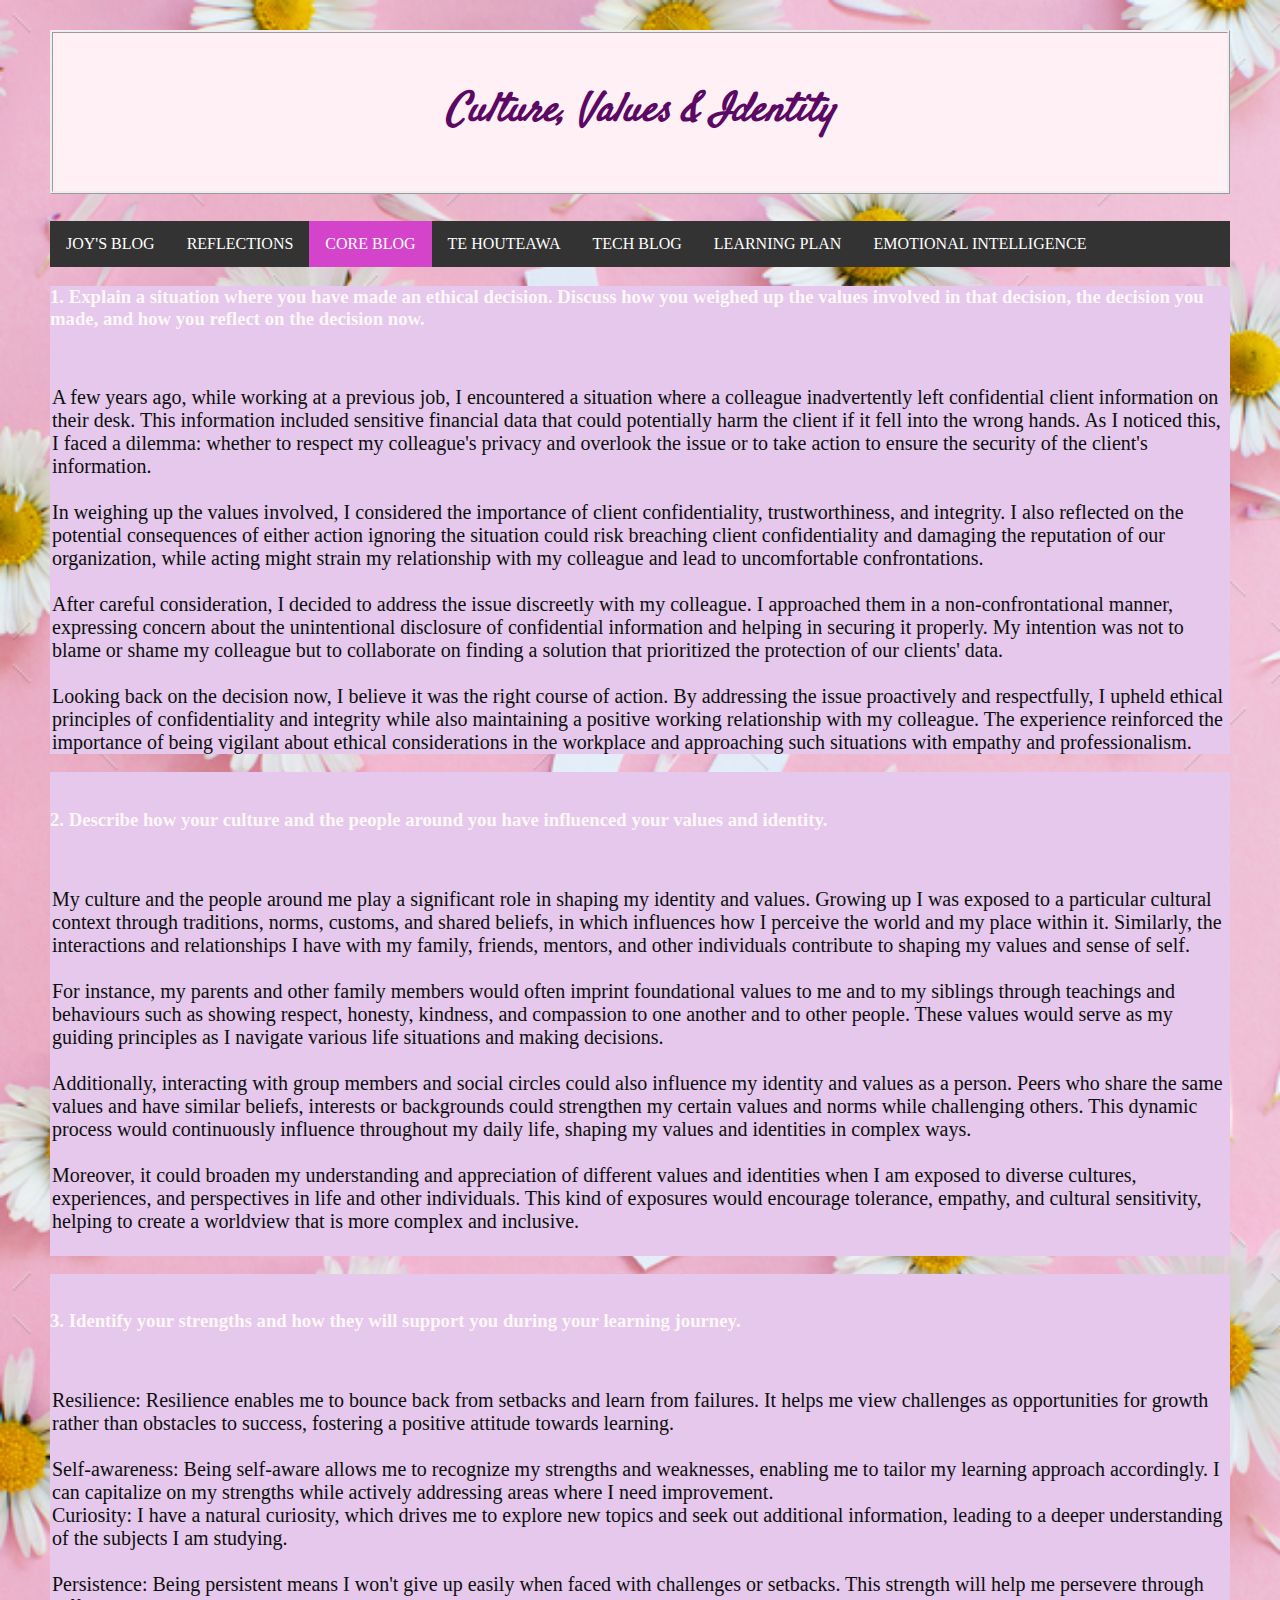
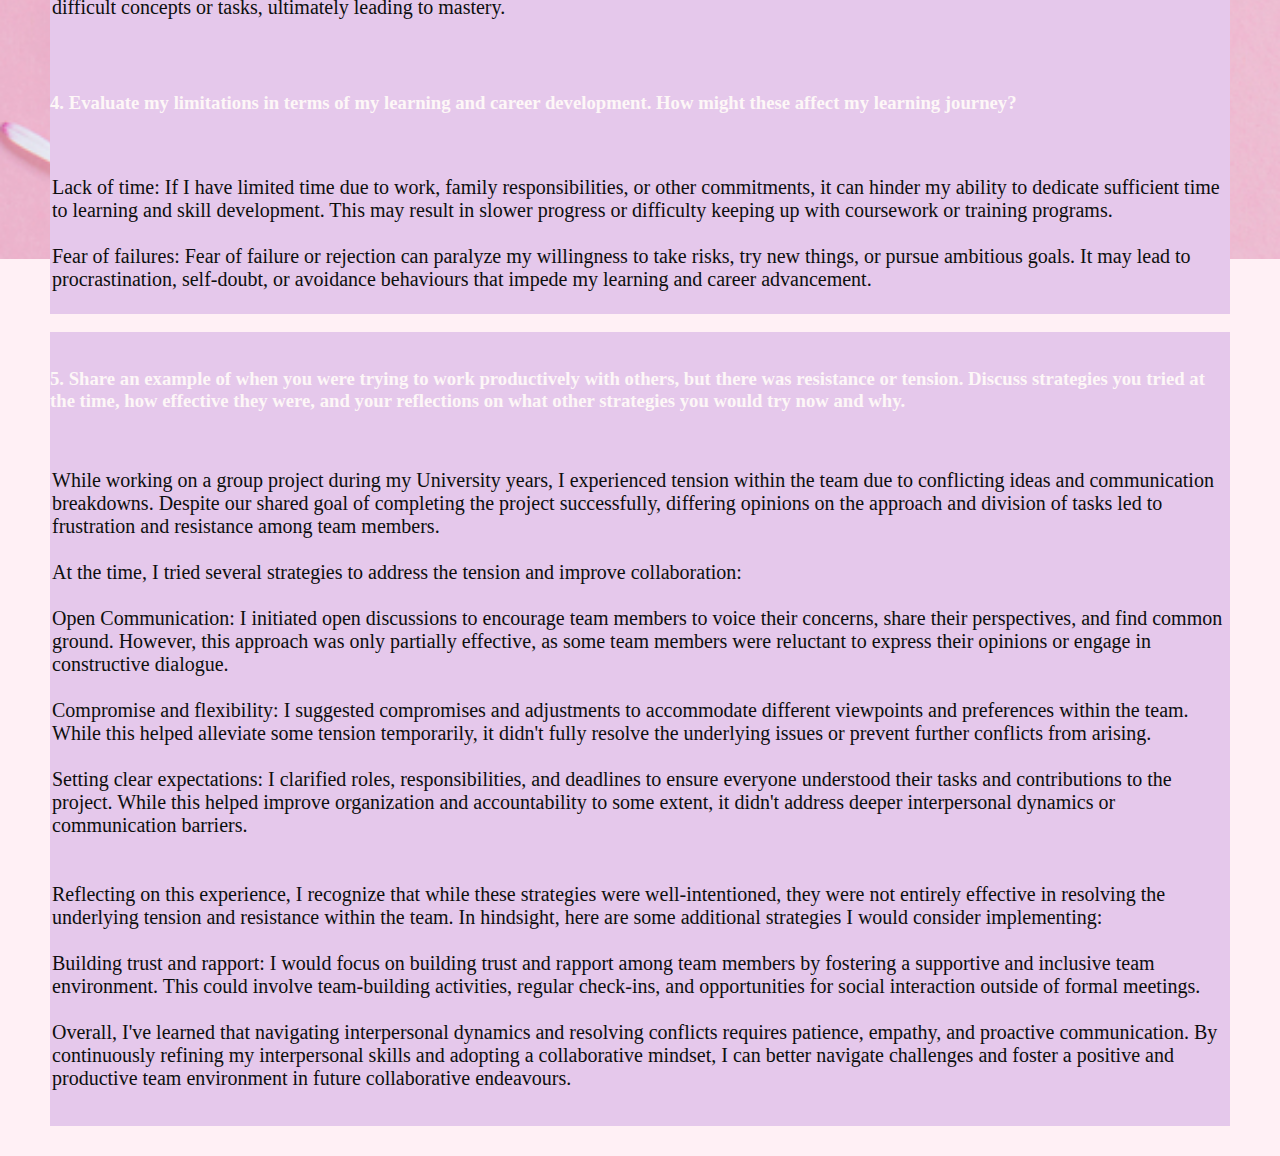
==== culture-values-identity.html @ 48912ef5 "Typo Updated" ====
<!DOCTYPE html>

  <html lang="en">
    <head>
      <meta charset="UTF-8">
      <meta name="viewport" content="width=device-width, initial-scale=1.0">
      <link href="styles/main.css" rel="stylesheet" type="text/css">
      <link rel="preconnect" href="https://fonts.googleapis.com">
    <link rel="preconnect" href="https://fonts.gstatic.com" crossorigin>
    <link href="https://fonts.googleapis.com/css2?family=Satisfy&display=swap" rel="stylesheet">
      <style>
        body {
          background-image: url('Images/daisy.jpg');
          background-repeat: no-repeat;
          background-attachment: fixed;
          background-size: cover;
        }
        </style>
        <style>
        ul {
          list-style-type: none;
          margin: 0;
          padding: 0;
          overflow: hidden;
          background-color: #333;
        }
        
        li {
          float: left;
        }
        
        li a {
          display: block;
          color: white;
          text-align: center;
          padding: 14px 16px;
          text-decoration: none;
        }
        li a:hover {
    background-color: #81127f;
  }
      </style>
      <title>Culture, Values & Identity</title>
    </head>
    <body>
      <header>
        <nav>
        <h1 class="satisfy-regular">Culture, Values & Identity</h1>
        <ul>
        <li><a href="index.html">JOY'S BLOG</a></li>
      <li><a href="my-reflections-sprint-2.html">REFLECTIONS</a></li>
    <li><a  class="active2" href="culture-values-identity.html">CORE BLOG</a></li>
    <li><a href="blog/te-houtaewa-template.html">TE HOUTEAWA</a></li>
    <li><a href="html-css.html">TECH BLOG</a></li>
    <li><a href="learning-plan.html">LEARNING PLAN</a></li>
    <li><a href="emotional-intelligence.html">EMOTIONAL INTELLIGENCE</a></li>
      </ul>
      </nav>
      </header>
      
<div>
<h3>1.	Explain a situation where you have made an ethical decision. Discuss how you weighed up the values involved in that decision, the decision you made, and how you reflect on the decision now.</h3><br>
<br><p>
A few years ago, while working at a previous job, I encountered a situation where a colleague inadvertently left confidential client information on their desk. 
This information included sensitive financial data that could potentially harm the client if it fell into the wrong hands. As I noticed this, I faced a dilemma: 
whether to respect my colleague's privacy and overlook the issue or to take action to ensure the security of the client's information.<br>
<br>
In weighing up the values involved, I considered the importance of client confidentiality, trustworthiness, and integrity.
 I also reflected on the potential consequences of either action ignoring the situation could risk breaching client confidentiality and damaging the reputation of our organization,
  while acting might strain my relationship with my colleague and lead to uncomfortable confrontations.<br>
<br>
After careful consideration, I decided to address the issue discreetly with my colleague.
 I approached them in a non-confrontational manner, expressing concern about the unintentional disclosure of confidential information and helping in securing it properly. 
 My intention was not to blame or shame my colleague but to collaborate on finding a solution that prioritized the protection of our clients' data.<br>
<br>
Looking back on the decision now, I believe it was the right course of action. By addressing the issue proactively and respectfully, 
I upheld ethical principles of confidentiality and integrity while also maintaining a positive working relationship with my colleague.
 The experience reinforced the importance of being vigilant about ethical considerations in the workplace and approaching such situations with empathy and professionalism.
</p>
</div>
<div><br>
<h3>2.	Describe how your culture and the people around you have influenced your values and identity.</h3><br>
<br><p>
My culture and the people around me play a significant role in shaping my identity and values. 
Growing up I was exposed to a particular cultural context through traditions, norms, customs, and shared beliefs, in which influences how I perceive the world and my place within it. 
Similarly, the interactions and relationships I have with my family, friends, mentors, and other individuals contribute to shaping my values and sense of self.<br>
<br>
For instance, my parents and other family members would often imprint foundational values to me and to my siblings through teachings and behaviours 
such as showing respect, honesty, kindness, and compassion to one another and to other people. 
These values would serve as my guiding principles as I navigate various life situations and making decisions.<br>
<br>
Additionally, interacting with group members and social circles could also influence my identity and values as a person.
 Peers who share the same values and have similar beliefs, interests or backgrounds could strengthen my certain values and norms while challenging others. 
 This dynamic process would continuously influence throughout my daily life, shaping my values and identities in complex ways.<br>
<br>
Moreover, it could broaden my understanding and appreciation of different values and identities 
when I am exposed to diverse cultures, experiences, and perspectives in life and other individuals. 
This kind of exposures would encourage tolerance, empathy, and cultural sensitivity, helping to create a worldview that is more complex and inclusive.<br>
<br>
</p>
</div>
<div>
  <br>
<h3>3.	Identify your strengths and how they will support you during your learning journey.</h3><br>
<br><p>
Resilience: Resilience enables me to bounce back from setbacks and learn from failures. It helps me view challenges as opportunities for growth rather than obstacles to success, fostering a positive attitude towards learning.<br>
<br>
Self-awareness: Being self-aware allows me to recognize my strengths and weaknesses, enabling me to tailor my learning approach accordingly.
 I can capitalize on my strengths while actively addressing areas where I need improvement.<br>
 Curiosity: I have a natural curiosity, which drives me to explore new topics and seek out additional information, leading to a deeper understanding of the subjects I am studying.<br>
<br>
Persistence: Being persistent means I won't give up easily when faced with challenges or setbacks. This strength will help me persevere through difficult concepts or tasks, ultimately leading to mastery.<br>
</p><br>
</div>
<div><br>
<h3>4. Evaluate my limitations in terms of my learning and career development. How might these affect my learning journey?</h3><br>
<p><br>
Lack of time: If I have limited time due to work, family responsibilities, or other commitments, it can hinder my ability to dedicate sufficient time to learning and skill development. 
This may result in slower progress or difficulty keeping up with coursework or training programs.<br>
<br>
Fear of failures:  Fear of failure or rejection can paralyze my willingness to take risks, try new things, or pursue ambitious goals. 
It may lead to procrastination, self-doubt, or avoidance behaviours that impede my learning and career advancement.<br>
<br></p>
</div>
<div><br>
<h3>5. Share an example of when you were trying to work productively with others, but there was resistance or tension.
   Discuss strategies you tried at the time, how effective they were, and your reflections on what other strategies you would try now and why.</h3><br>
<br><p>
While working on a group project during my University years, I experienced tension within the team due to conflicting ideas and communication breakdowns. 
Despite our shared goal of completing the project successfully, differing opinions on the approach and division of tasks led to frustration and resistance among team members.<br>
<br>
At the time, I tried several strategies to address the tension and improve collaboration:<br>
<br>
Open Communication: I initiated open discussions to encourage team members to voice their concerns, share their perspectives, and find common ground. 
However, this approach was only partially effective, as some team members were reluctant to express their opinions or engage in constructive dialogue.<br>
<br>
Compromise and flexibility: I suggested compromises and adjustments to accommodate different viewpoints and preferences within the team. 
While this helped alleviate some tension temporarily, it didn't fully resolve the underlying issues or prevent further conflicts from arising.<br>
<br>
Setting clear expectations:  I clarified roles, responsibilities, and deadlines to ensure everyone understood their tasks and contributions to the project. 
While this helped improve organization and accountability to some extent, it didn't address deeper interpersonal dynamics or communication barriers.<br>
<br>
<br>
Reflecting on this experience, I recognize that while these strategies were well-intentioned, they were not entirely effective in resolving the underlying tension and resistance within the team.
 In hindsight, here are some additional strategies I would consider implementing:<br>
<br>
Building trust and rapport: I would focus on building trust and rapport among team members by fostering a supportive and inclusive team environment. 
This could involve team-building activities, regular check-ins, and opportunities for social interaction outside of formal meetings.<br>
<br>
Overall, I've learned that navigating interpersonal dynamics and resolving conflicts requires patience, empathy, and proactive communication. 
By continuously refining my interpersonal skills and adopting a collaborative mindset, I can better navigate challenges and foster a positive and productive team environment in future collaborative endeavours.<br>
</p> <br>
</div>  
</body>
</html>
---- styles/main.css ----
body {
  background-color: lavenderblush;
  margin: 30px 50px 30px 50px;
  
}

img {
  max-width: 100%;
  height: auto;
  display: block;
  margin-left: auto;
  margin-right: auto;

}

h1 {
  color: rgb(169, 60, 165);

  background-color: lavenderblush;
  font-size: 40px;
  font-weight: bold;
  font-style: italic;
  padding: 50px 30px 50px 30px;
  border-style: ridge;
  border-width: 3px;
  text-align: center;
}
p {
  color: hwb(160 5% 94%);
  margin: 2px;
  margin-bottom: 2vh;
  font-size: 20px;
}



 {

}

.satisfy-regular {
  font-family: 'Satisfy', sans-serif;
  font-weight: bold;
  font-style: italic;
  color: rgb(91, 9, 100);
  font-size: 40px;
  padding: 50px 30px 50px 30px;
  background-color: lavenderblush;
  
}


#beginning {
  color: #f5faf9;
}

div {
  background-color: rgb(229, 200, 235);
  margin: auto;
}

h2 {
  color:#2c7463
  
}

h3 {
  color:rgb(253, 247, 247)
 
}

h4{
  color: rgb(247, 241, 241);
  
}


div.relative {
  position: relative;
  left: 30px;
  border: 3px solid #73AD21;
}


.active {
  background-color: #d444cb;
}
.active1 {
  background-color: #d444cb;
}

.active2 {
  background-color: #d444cb;
}

.active4 {
  background-color: #d444cb;
}

.active5 {
  background-color: #d444cb;
}

.active3 {
  background-color: #d444cb;
}

.nav1 {
  margin: auto;
  width: 57%;
}

.cities {
  font-size: 20px;
}
.cities1 {
  font-size: 20px;
}
.info {
  font-size: 20px;
}

/* For mobile phones: */
@media only screen and (max-width: 400px) {
 p  { 
    font-size: 10px;
}
 img { 
   width: 100px;
   height: 100px;
  }
 
}

  /* For tablet: */

  @media only screen and (max-width: 800px) {
    p  { 
      font-size: 17px;
  }
   img { 
      max-width: 60%;
      height: auto;
      border-radius: 50%;
    }
  }
  
  /* For Desktop: */

  @media only screen and (min-width: 800px) {
    p  { 
      font-size: 20px;
  }
   img { 
      max-width: 80%;
      height: auto;   
    }
 
  .cities {
      font-size: 20px;
    }
    .info {
      font-size: 20px;
    }
    .cities {
      font-size: 20px;
    }
  }
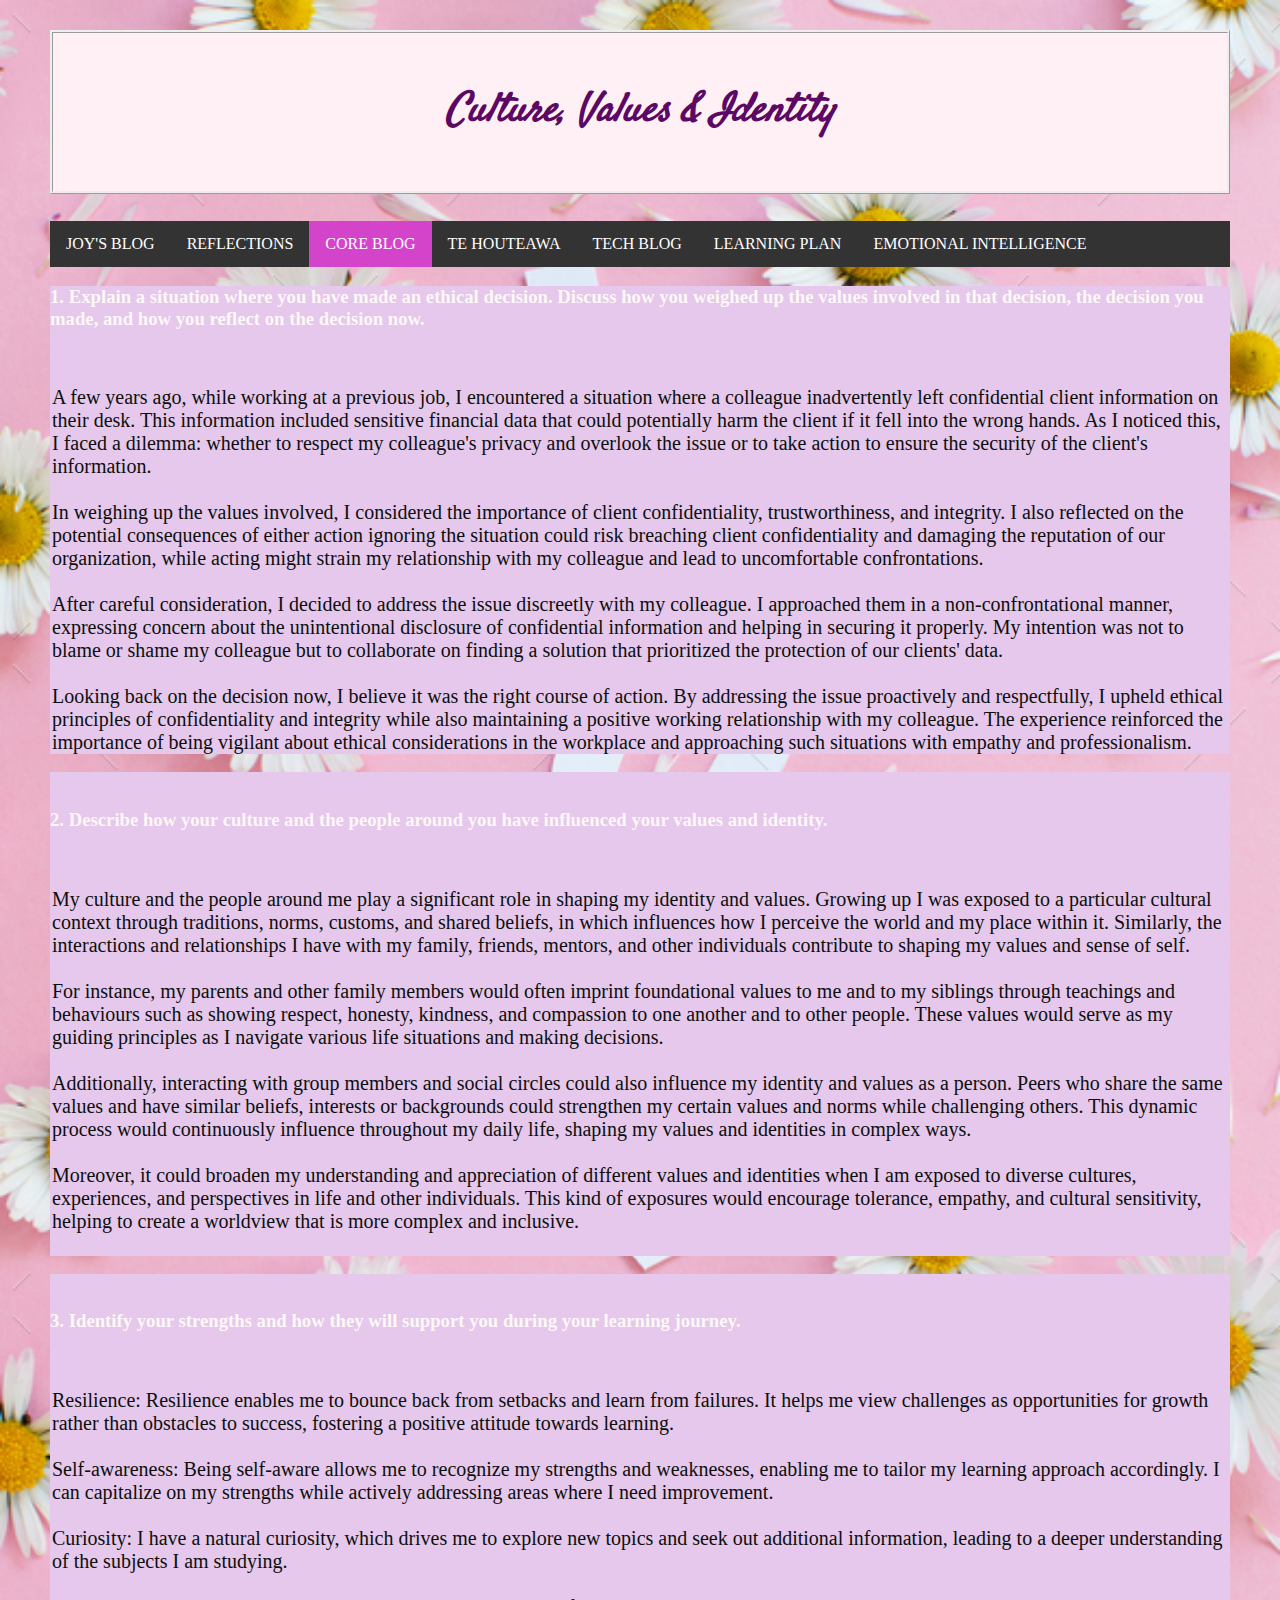
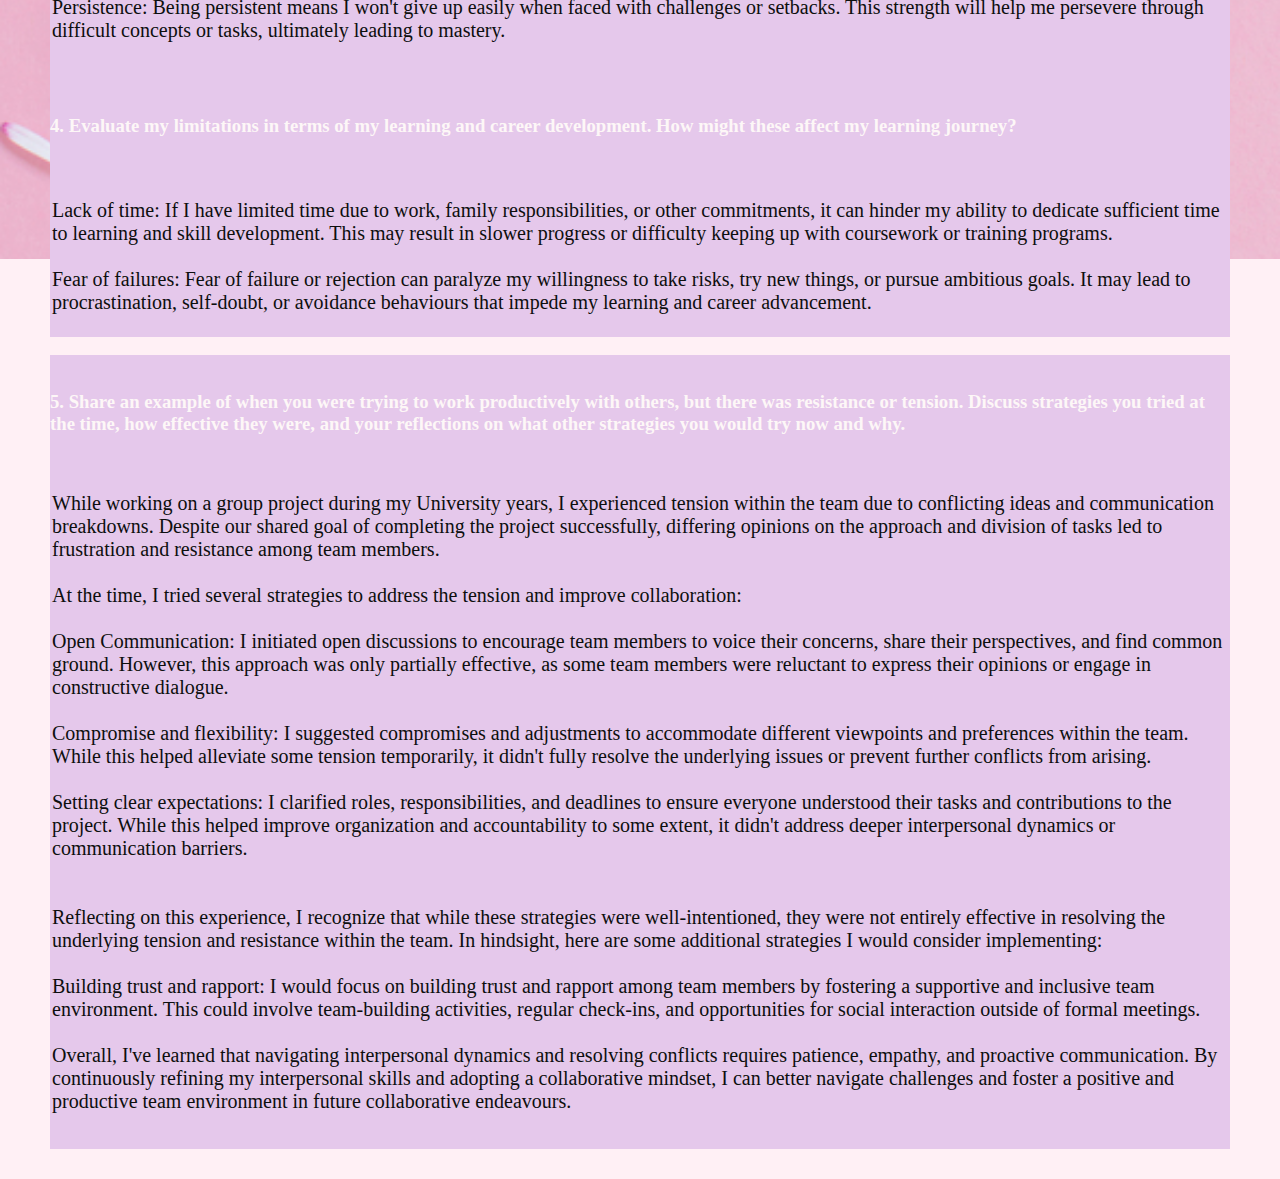
==== commit 10b2da3b: "EQ Blog Added" ====
--- a/culture-values-identity.html
+++ b/culture-values-identity.html
@@ -107,6 +107,7 @@
 <br>
 Self-awareness: Being self-aware allows me to recognize my strengths and weaknesses, enabling me to tailor my learning approach accordingly.
  I can capitalize on my strengths while actively addressing areas where I need improvement.<br>
+ <br>
  Curiosity: I have a natural curiosity, which drives me to explore new topics and seek out additional information, leading to a deeper understanding of the subjects I am studying.<br>
 <br>
 Persistence: Being persistent means I won't give up easily when faced with challenges or setbacks. This strength will help me persevere through difficult concepts or tasks, ultimately leading to mastery.<br>
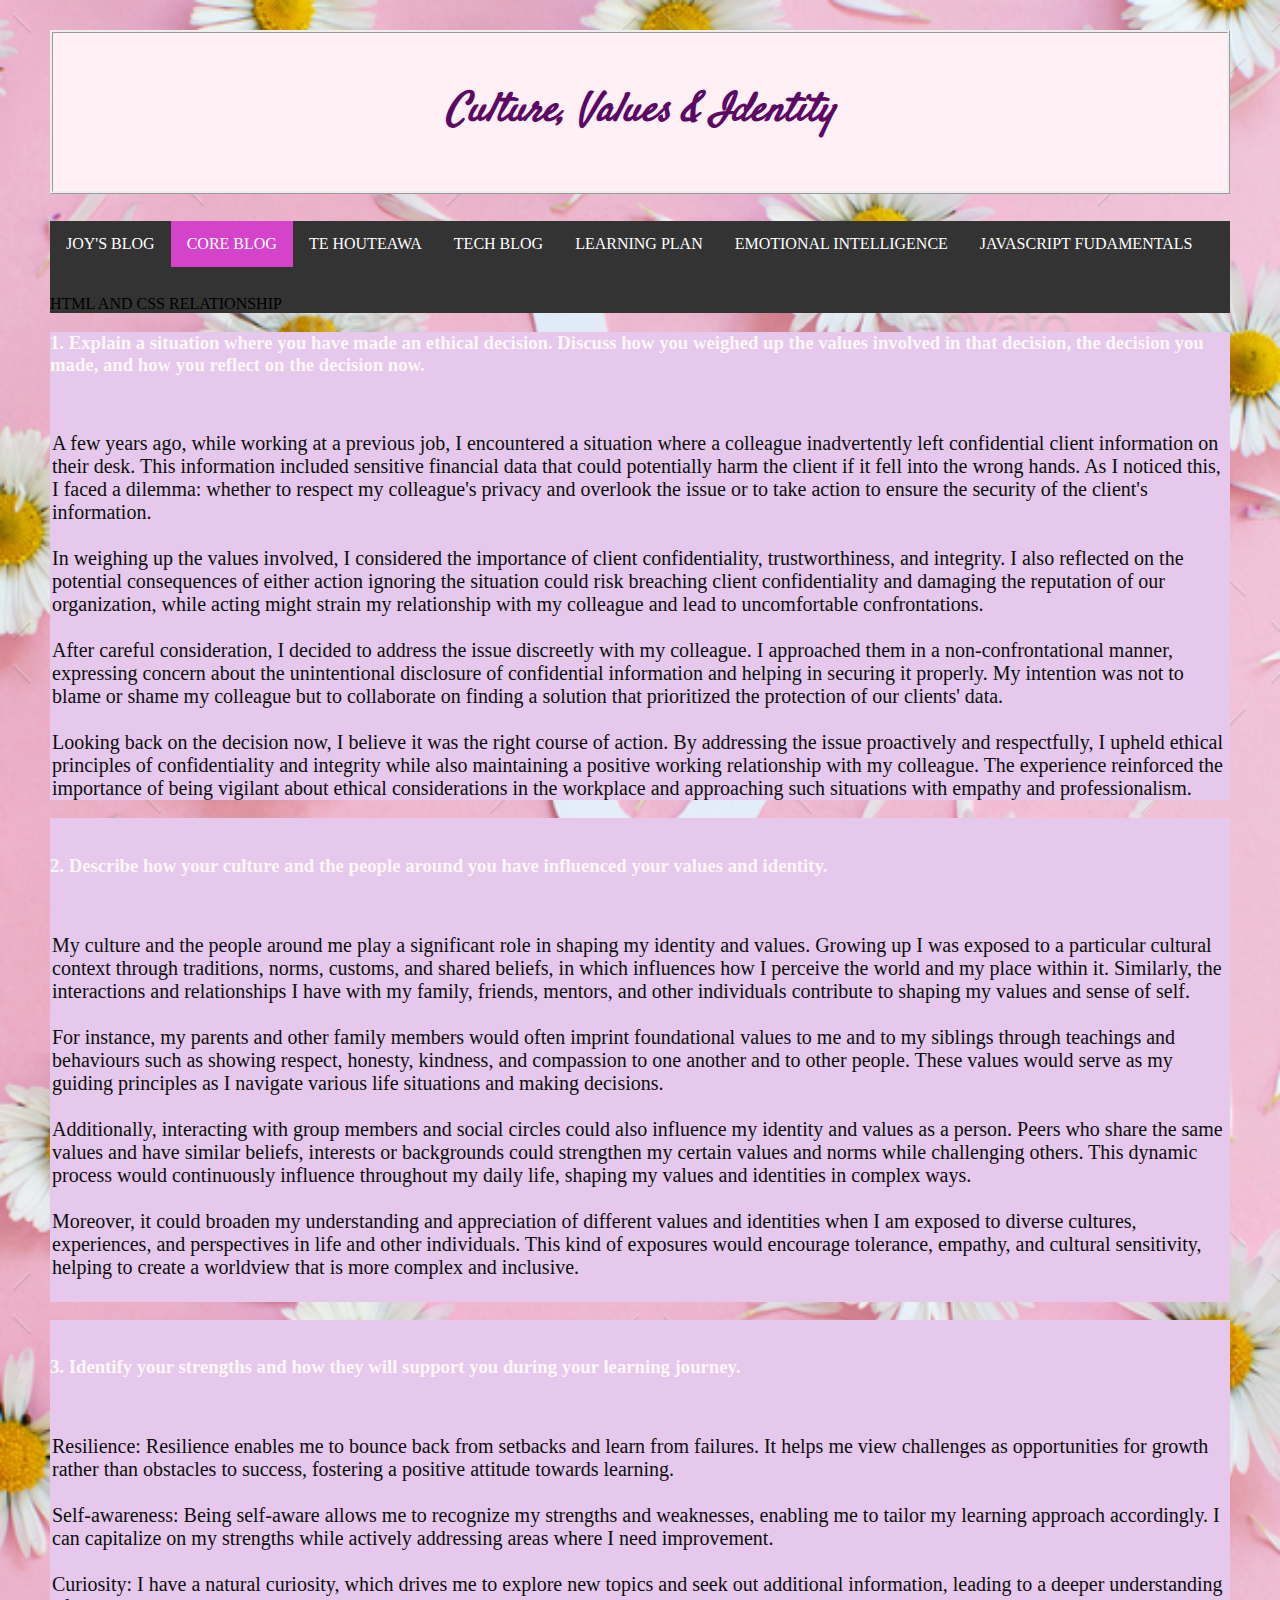
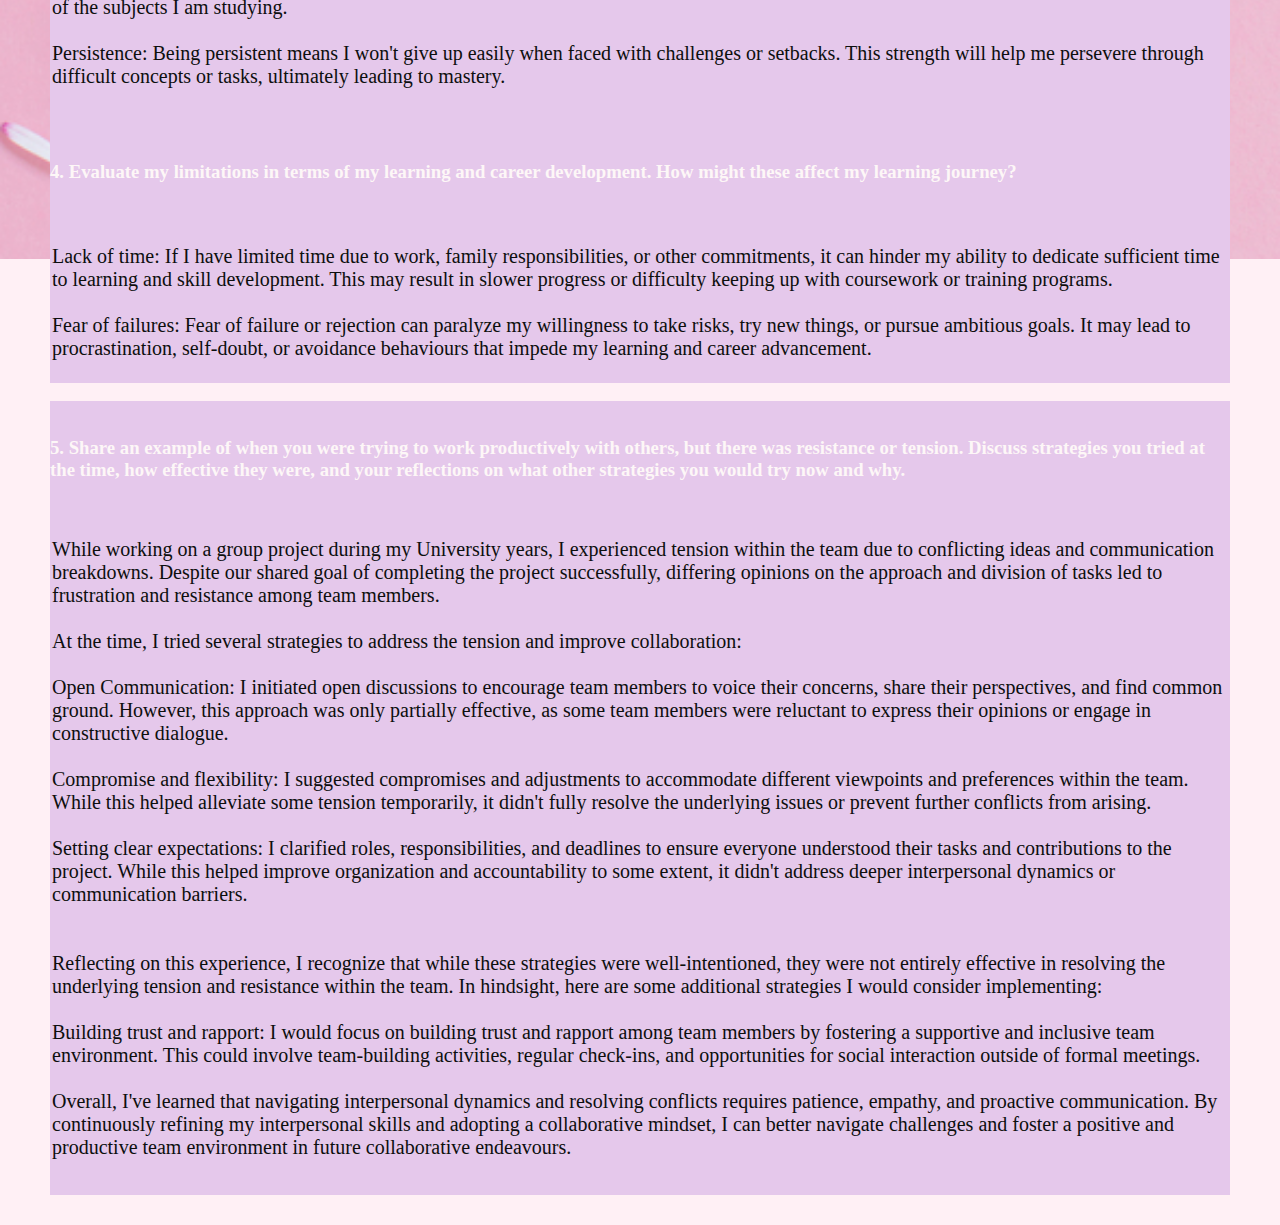
==== commit 5789eea0: "Updated HTML-CSS BLOGS" ====
--- a/culture-values-identity.html
+++ b/culture-values-identity.html
@@ -40,7 +40,7 @@
     background-color: #81127f;
   }
       </style>
-      <title>Culture, Values & Identity</title>
+      <title>My First Blog</title>
     </head>
     <body>
       <header>
@@ -48,12 +48,13 @@
         <h1 class="satisfy-regular">Culture, Values & Identity</h1>
         <ul>
         <li><a href="index.html">JOY'S BLOG</a></li>
-      <li><a href="my-reflections-sprint-2.html">REFLECTIONS</a></li>
-    <li><a  class="active2" href="culture-values-identity.html">CORE BLOG</a></li>
+    <li><a  class="active1" href="culture-values-identity.html">CORE BLOG</a></li>
     <li><a href="blog/te-houtaewa-template.html">TE HOUTEAWA</a></li>
     <li><a href="html-css.html">TECH BLOG</a></li>
     <li><a href="learning-plan.html">LEARNING PLAN</a></li>
     <li><a href="emotional-intelligence.html">EMOTIONAL INTELLIGENCE</a></li>
+    <li><a href="javascript-dom.html">JAVASCRIPT FUDAMENTALS</a></li>
+    <li><a href="html-css-relationship.html"></a>HTML AND CSS RELATIONSHIP</li>
       </ul>
       </nav>
       </header>
--- a/styles/main.css
+++ b/styles/main.css
@@ -93,6 +93,10 @@
   background-color: #d444cb;
 }
 
+.active3 {
+  background-color: #d444cb;
+}
+
 .active4 {
   background-color: #d444cb;
 }
@@ -101,9 +105,11 @@
   background-color: #d444cb;
 }
 
-.active3 {
+.active6 {
   background-color: #d444cb;
 }
+
+
 
 .nav1 {
   margin: auto;
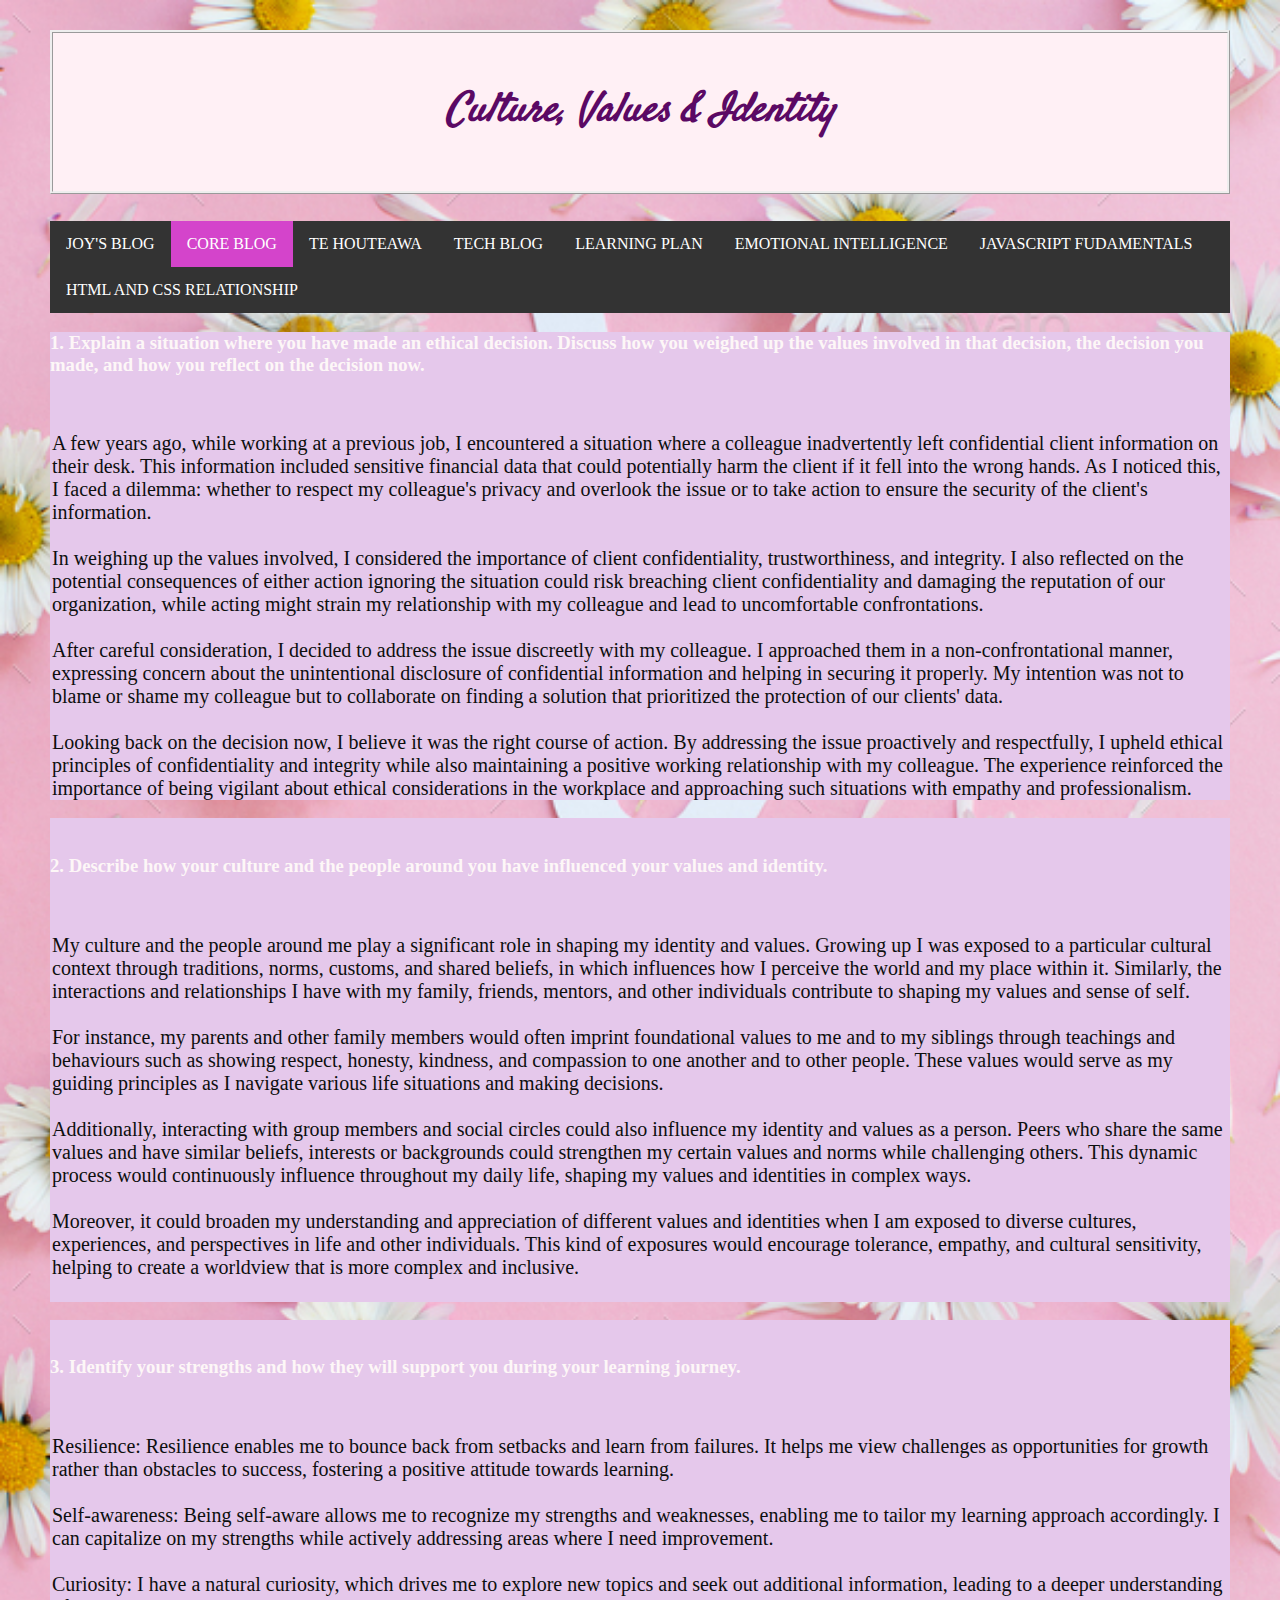
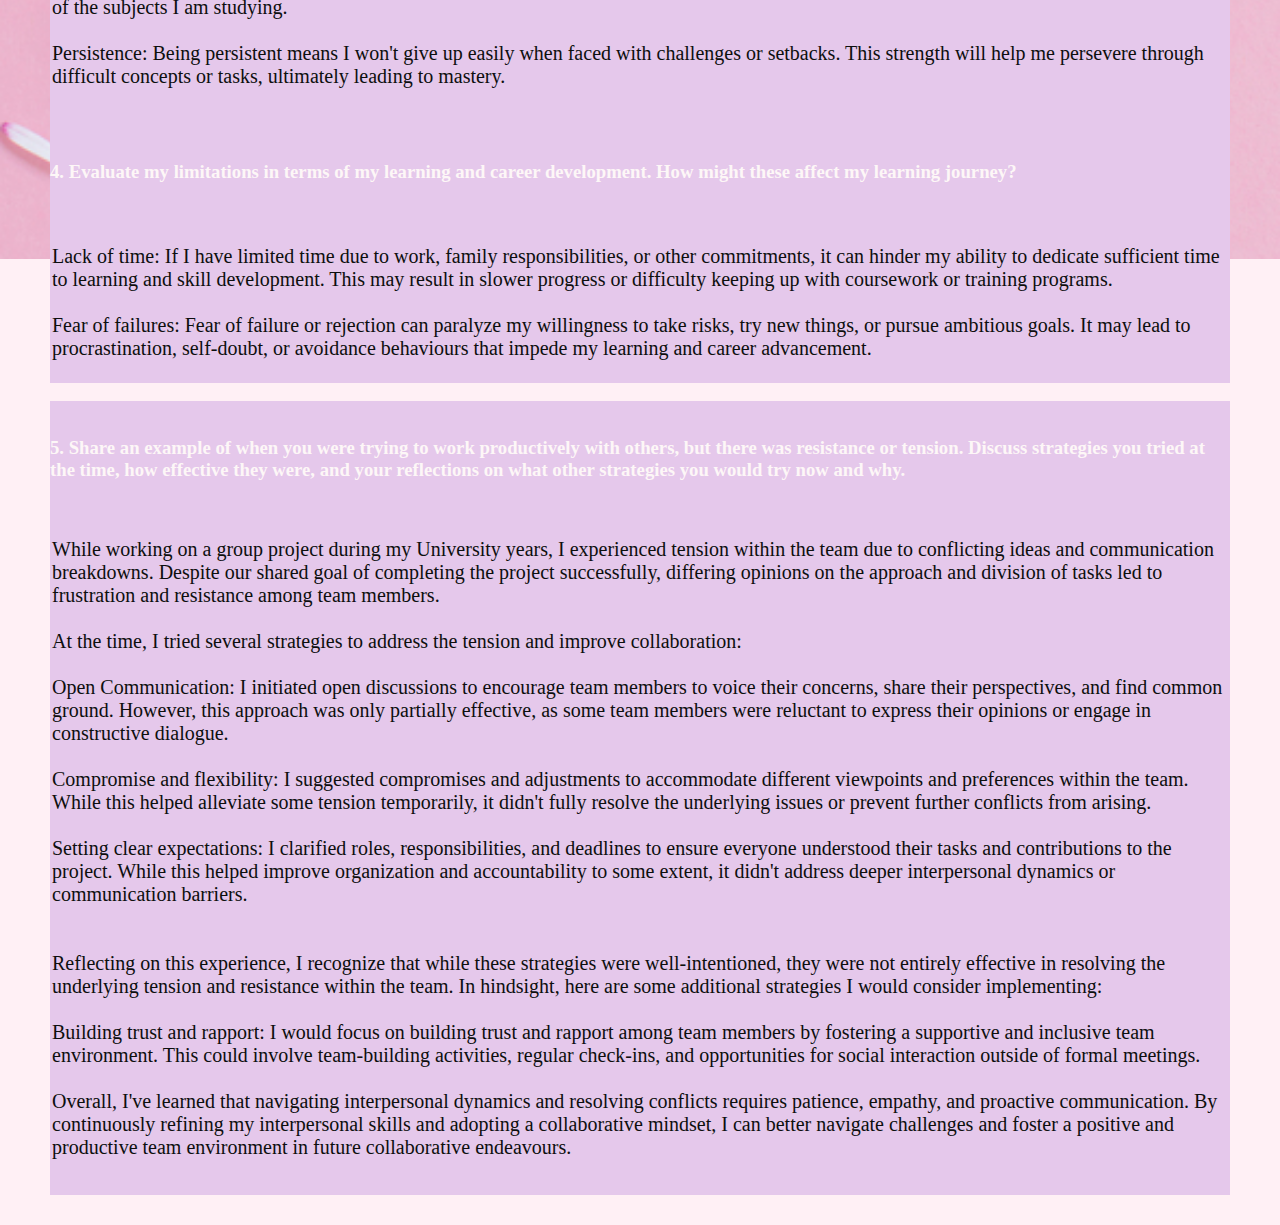
==== commit 3ee153a9: "JS and Dom Reflection Added" ====
--- a/culture-values-identity.html
+++ b/culture-values-identity.html
@@ -54,7 +54,7 @@
     <li><a href="learning-plan.html">LEARNING PLAN</a></li>
     <li><a href="emotional-intelligence.html">EMOTIONAL INTELLIGENCE</a></li>
     <li><a href="javascript-dom.html">JAVASCRIPT FUDAMENTALS</a></li>
-    <li><a href="html-css-relationship.html"></a>HTML AND CSS RELATIONSHIP</li>
+    <li><a href="html-css-relationship.html">HTML AND CSS RELATIONSHIP</a></li>
       </ul>
       </nav>
       </header>
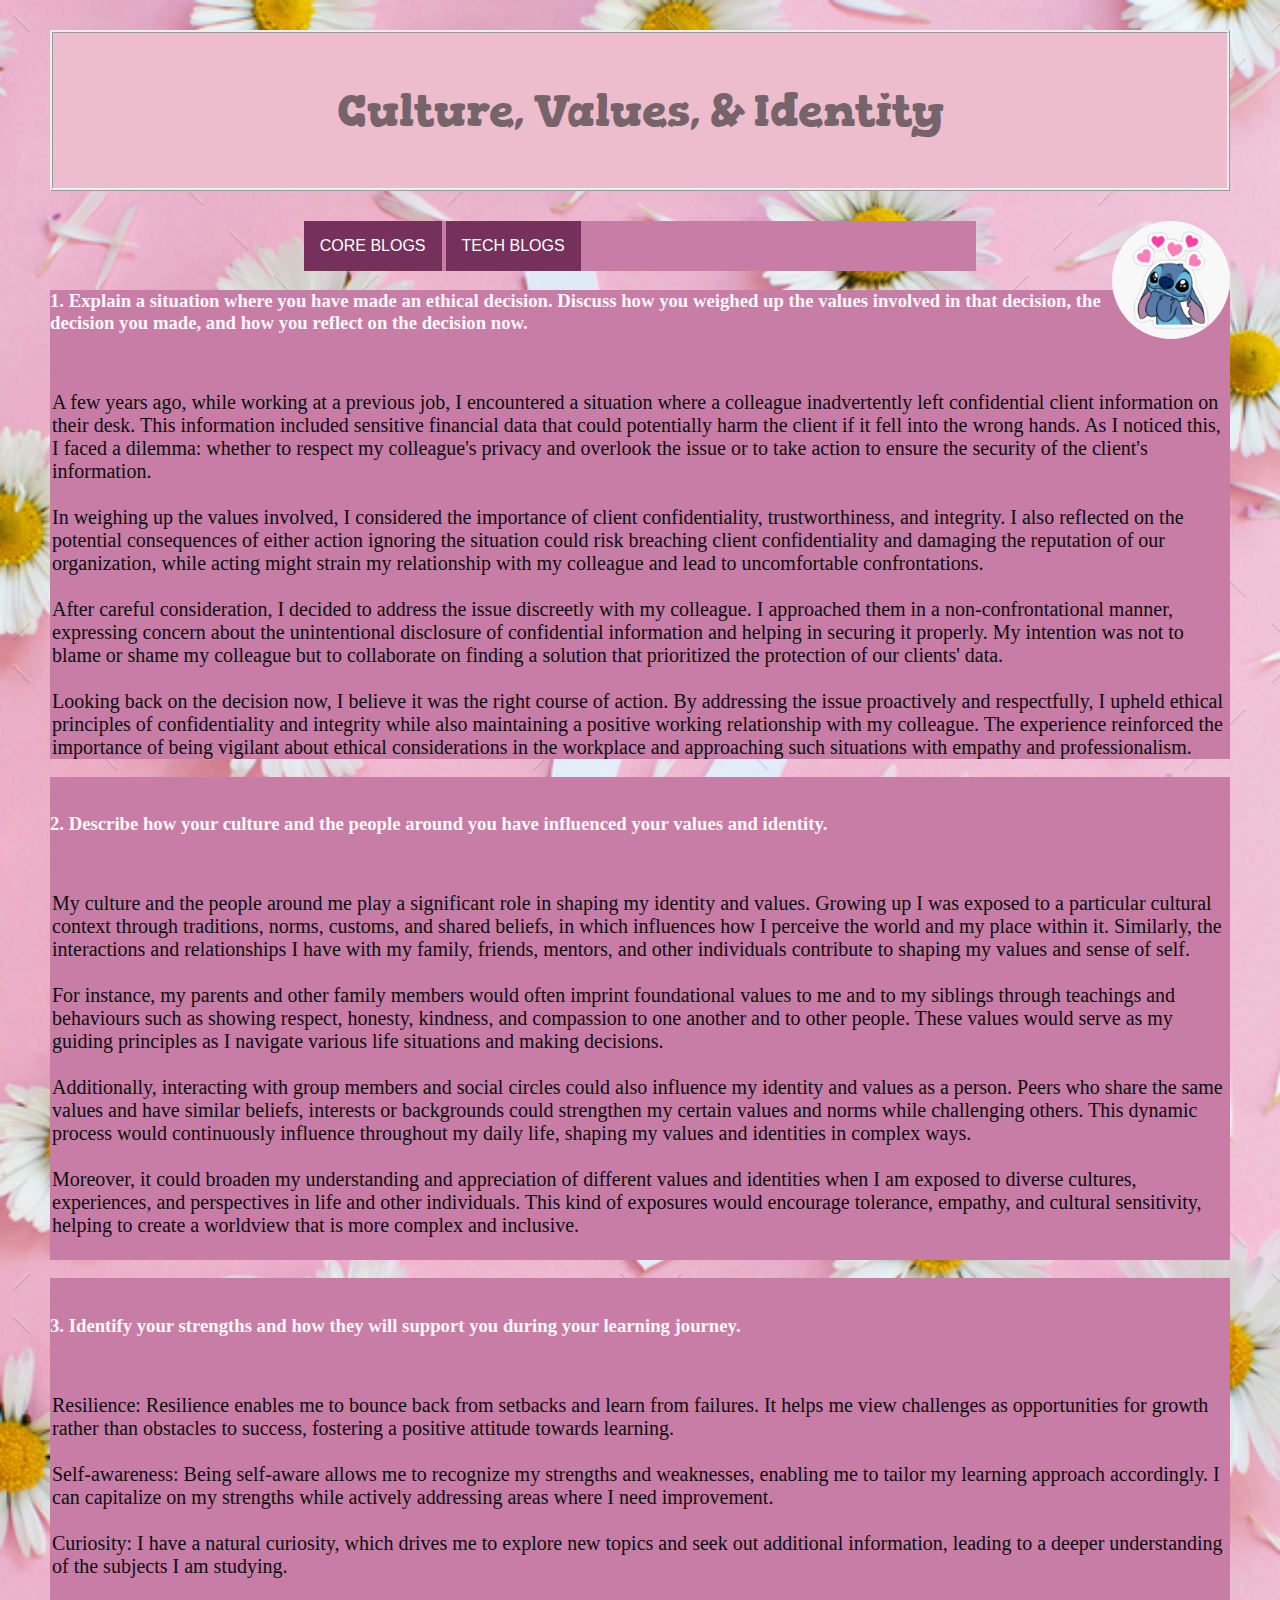
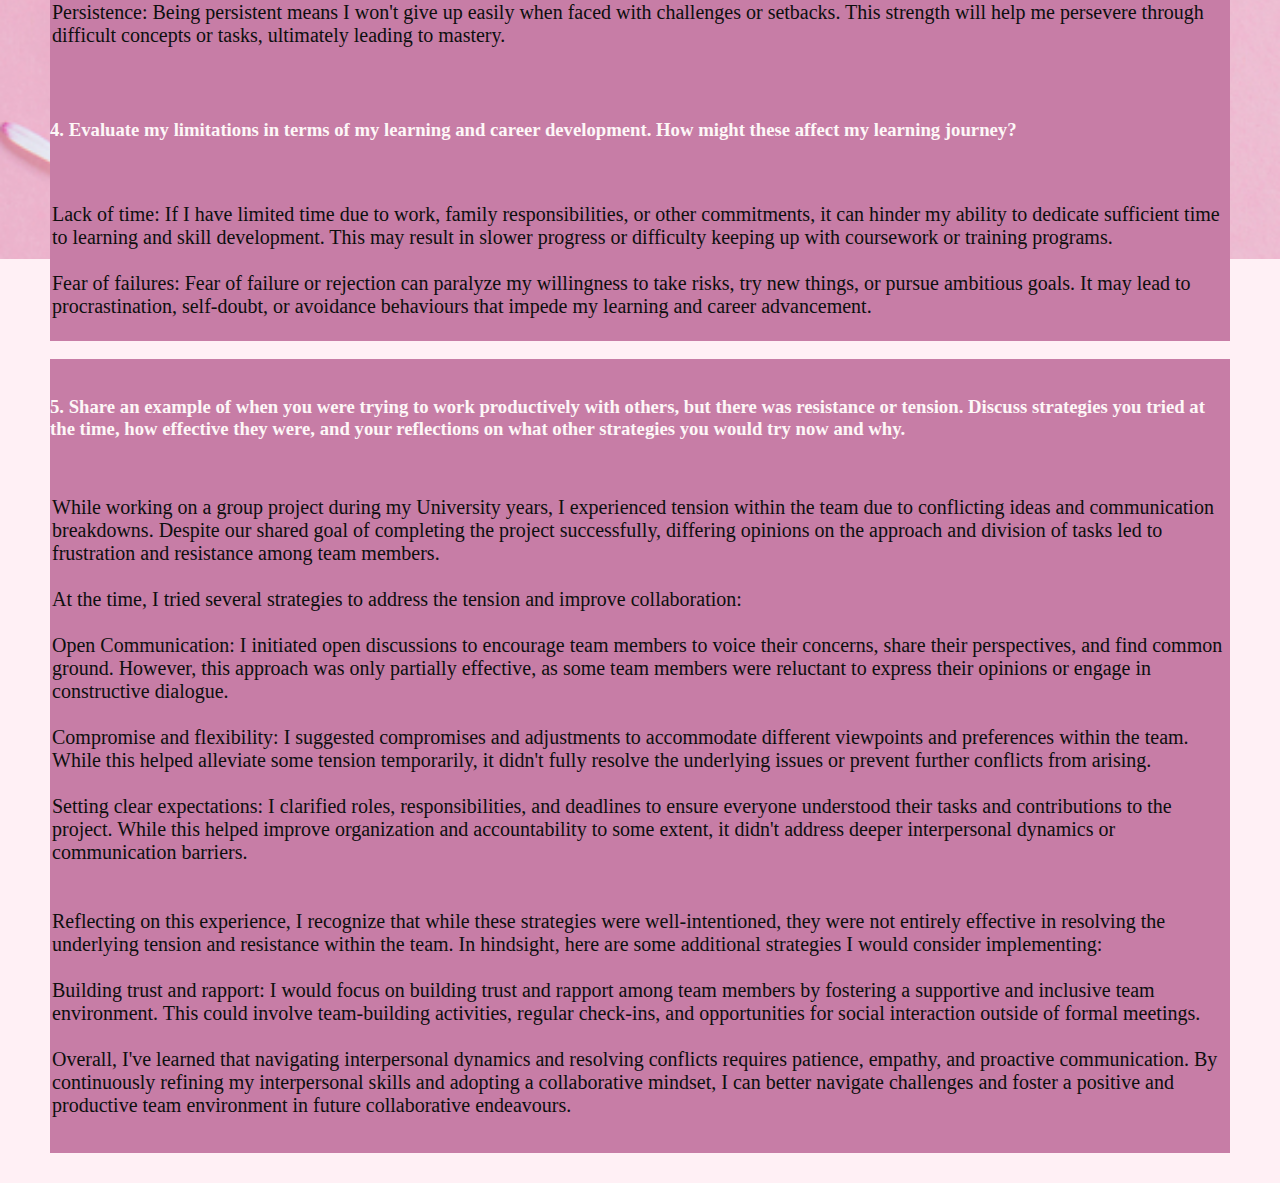
==== commit df0332a9: "Dropdown CSS Updated" ====
--- a/culture-values-identity.html
+++ b/culture-values-identity.html
@@ -1,64 +1,88 @@
 <!DOCTYPE html>
 
-  <html lang="en">
-    <head>
-      <meta charset="UTF-8">
-      <meta name="viewport" content="width=device-width, initial-scale=1.0">
-      <link href="styles/main.css" rel="stylesheet" type="text/css">
-      <link rel="preconnect" href="https://fonts.googleapis.com">
+<html lang="en">
+  <head>
+    <meta charset="UTF-8">
+    <meta name="viewport" content="width=device-width, initial-scale=1.0">
+    <link href="styles/main.css" rel="stylesheet" type="text/css">
+    <link rel="preconnect" href="https://fonts.googleapis.com">
     <link rel="preconnect" href="https://fonts.gstatic.com" crossorigin>
     <link href="https://fonts.googleapis.com/css2?family=Satisfy&display=swap" rel="stylesheet">
+<link href="https://fonts.googleapis.com/css2?family=Elsie:wght@400;900&display=swap" rel="stylesheet">
+<link href="https://fonts.googleapis.com/css2?family=Elsie:wght@400;900&family=Gorditas:wght@400;700&display=swap" rel="stylesheet">
+<style>    
+body {
+        background-image: url('Images/daisy.jpg');
+        background-repeat: no-repeat;
+        background-attachment: fixed;
+        background-size: cover;
+      }
+      </style>
       <style>
-        body {
-          background-image: url('Images/daisy.jpg');
-          background-repeat: no-repeat;
-          background-attachment: fixed;
-          background-size: cover;
-        }
-        </style>
-        <style>
-        ul {
-          list-style-type: none;
-          margin: 0;
-          padding: 0;
-          overflow: hidden;
-          background-color: #333;
-        }
-        
-        li {
-          float: left;
-        }
-        
-        li a {
-          display: block;
-          color: white;
-          text-align: center;
-          padding: 14px 16px;
-          text-decoration: none;
-        }
-        li a:hover {
-    background-color: #81127f;
-  }
-      </style>
-      <title>My First Blog</title>
-    </head>
-    <body>
-      <header>
-        <nav>
-        <h1 class="satisfy-regular">Culture, Values & Identity</h1>
-        <ul>
-        <li><a href="index.html">JOY'S BLOG</a></li>
-    <li><a  class="active1" href="culture-values-identity.html">CORE BLOG</a></li>
-    <li><a href="blog/te-houtaewa-template.html">TE HOUTEAWA</a></li>
-    <li><a href="html-css.html">TECH BLOG</a></li>
-    <li><a href="learning-plan.html">LEARNING PLAN</a></li>
-    <li><a href="emotional-intelligence.html">EMOTIONAL INTELLIGENCE</a></li>
-    <li><a href="javascript-dom.html">JAVASCRIPT FUDAMENTALS</a></li>
-    <li><a href="html-css-relationship.html">HTML AND CSS RELATIONSHIP</a></li>
-      </ul>
-      </nav>
-      </header>
+      ul {
+        list-style-type: none;
+        margin: 0;
+        padding: 0;
+        overflow: hidden;
+        background-color: #333;
+      }
       
+      li {
+        float: left;
+      }
+      
+      li a {
+        display: block;
+        color: white;
+        text-align: center;
+        padding: 14px 16px;
+        text-decoration: none;
+      }
+      li a:hover {
+  background-color: #81127f;
+}
+    </style>
+
+    <title>My First blog</title>
+  </head>
+  
+  <body>
+    <!--Starting Header-->
+      <div>
+        <h1 class="gorditas-bold">Culture, Values, & Identity</h1>
+        <img class="icon" src="Images/stitch.jpg" alt="Stitch-icon">
+      </div>
+       
+          <div class="nav1">
+            <header>
+    <div class="dropdown">
+      <button class="dropbtn">CORE BLOGS</button>
+      <div class="dropdown-content">
+        <a class="elsie-black" href="index.html">JOY'S BLOG</a><br>
+        <br>
+        <a class="elsie-black" class="active1" href="culture-values-identity.html">Culture,Values, & Identity</a><br>
+        <br>
+        <a class="elsie-black" href="blog/te-houtaewa-template.html">TE HOUTEAWA</a><br>
+        <br>
+        <a class="elsie-black" href="learning-plan.html">Learning Plan</a><br>
+        <br>
+        <a class="elsie-black" href="emotional-intelligence.html">Emotional Intelligence</a><br>
+      </div>
+      </div>
+ 
+<div class="dropdown">
+<button class="dropbtn">TECH BLOGS</button>  
+<div class="dropdown-content">
+<a class="elsie-black" href="html-css.html">Relative, Absolute, & Fixed Positioning</a><br>
+<br>
+<a class="elsie-black" href="javascript-dom.html">Javascript Fudamentals</a><br>
+<br>
+<a class="elsie-black" href="html-css-relationship.html">HTML & CSS Relationship</a><br>
+</div> 
+</div>
+</header>
+</div>
+
 <div>
 <h3>1.	Explain a situation where you have made an ethical decision. Discuss how you weighed up the values involved in that decision, the decision you made, and how you reflect on the decision now.</h3><br>
 <br><p>
--- a/styles/main.css
+++ b/styles/main.css
@@ -14,9 +14,9 @@
 }
 
 h1 {
-  color: rgb(169, 60, 165);
-
-  background-color: lavenderblush;
+  color: rgb(248, 213, 246);
+
+  background-color: rgb(236, 189, 205);
   font-size: 40px;
   font-weight: bold;
   font-style: italic;
@@ -25,6 +25,7 @@
   border-width: 3px;
   text-align: center;
 }
+
 p {
   color: hwb(160 5% 94%);
   margin: 2px;
@@ -34,18 +35,14 @@
 
 
 
- {
-
-}
-
-.satisfy-regular {
+.gorditas-bold {
   font-family: 'Satisfy', sans-serif;
   font-weight: bold;
   font-style: italic;
-  color: rgb(91, 9, 100);
-  font-size: 40px;
+  color: rgba(58, 54, 57, 0.659);
+  font-size: 45px;
   padding: 50px 30px 50px 30px;
-  background-color: lavenderblush;
+  background-color: rgb(237, 189, 205);
   
 }
 
@@ -55,12 +52,12 @@
 }
 
 div {
-  background-color: rgb(229, 200, 235);
+  background-color: rgb(199, 125, 166);
   margin: auto;
 }
 
 h2 {
-  color:#2c7463
+  color:#fafdfc
   
 }
 
@@ -83,30 +80,30 @@
 
 
 .active {
-  background-color: #d444cb;
+  background-color: #f0d1ee;
 }
 .active1 {
-  background-color: #d444cb;
+  background-color: #fcedfb;
 }
 
 .active2 {
-  background-color: #d444cb;
+  background-color: #e9d4e7;
 }
 
 .active3 {
-  background-color: #d444cb;
+  background-color: #eedfed;
 }
 
 .active4 {
-  background-color: #d444cb;
+  background-color: #e3c7e2;
 }
 
 .active5 {
-  background-color: #d444cb;
+  background-color: #f1dcf0;
 }
 
 .active6 {
-  background-color: #d444cb;
+  background-color: #edd7eb;
 }
 
 
@@ -174,4 +171,79 @@
   }
 
 
-  +  .dropbtn {
+    background-color: #75305b;
+    color: white;
+    padding: 16px;
+    font-size: 16px;
+    border: none;
+    cursor: pointer;
+  }
+  .dropdown {
+    position: relative;
+    display: inline-block;
+  }
+  .dropdown-content {
+    display: none;
+    position: absolute;
+    background-color: #f8b8e9;
+    min-width: 160px;
+    box-shadow: 0px 8px 16px 0px rgb(149, 141, 141);
+    z-index: 1;
+  }
+  .dropdown-content a:hover {background-color: #fadff9}
+  
+  .dropdown:hover .dropdown-content {
+    display: block;
+  }
+  
+  .dropdown:hover .dropbtn {
+    background-color: #e864af;
+  }
+
+  .elsie-regular {
+    font-family: "Elsie", serif;
+    font-weight: 400;
+    font-style: normal;
+  }
+
+  .elsie-black {
+    font-family: "Elsie", serif;
+    font-weight: 900;
+    font-style: normal;
+  }
+  
+  .icon{
+    width: 10%;
+    height: auto;
+    float: right;
+  position: relative;
+  border-radius: 50%;
+  }
+  
+  div.gallery {
+    margin: 20px;
+    border: 1px solid #ccc;
+    float: left;
+    width: 200px;
+  }
+  
+  div.gallery:hover {
+    border: 1px solid #777;
+  }
+  
+  div.gallery img {
+    width: 100%;
+    height: 100%;
+  }
+  
+  div.desc {
+    padding: 15px;
+    text-align: center;
+  }
+
+  .gorditas-bold {
+    font-family: "Gorditas", serif;
+    font-weight: 700;
+    font-style: normal;
+  }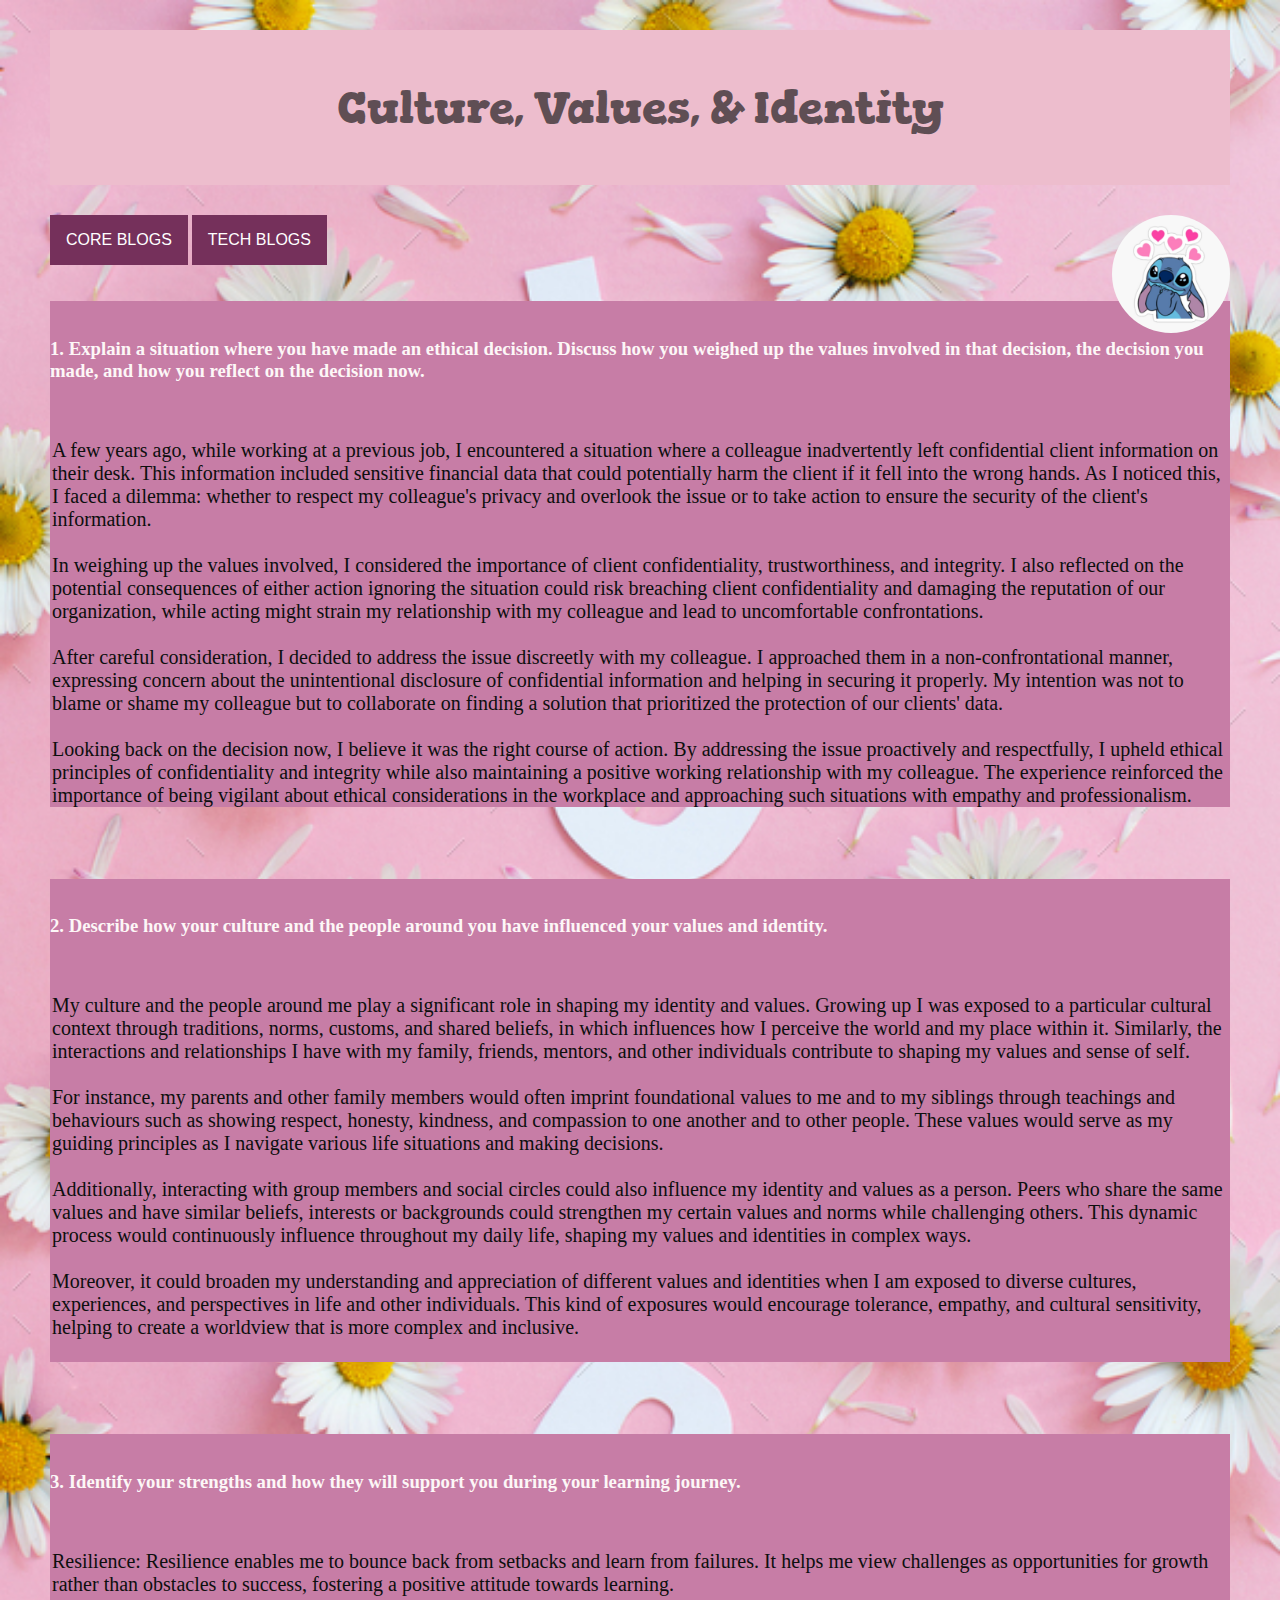
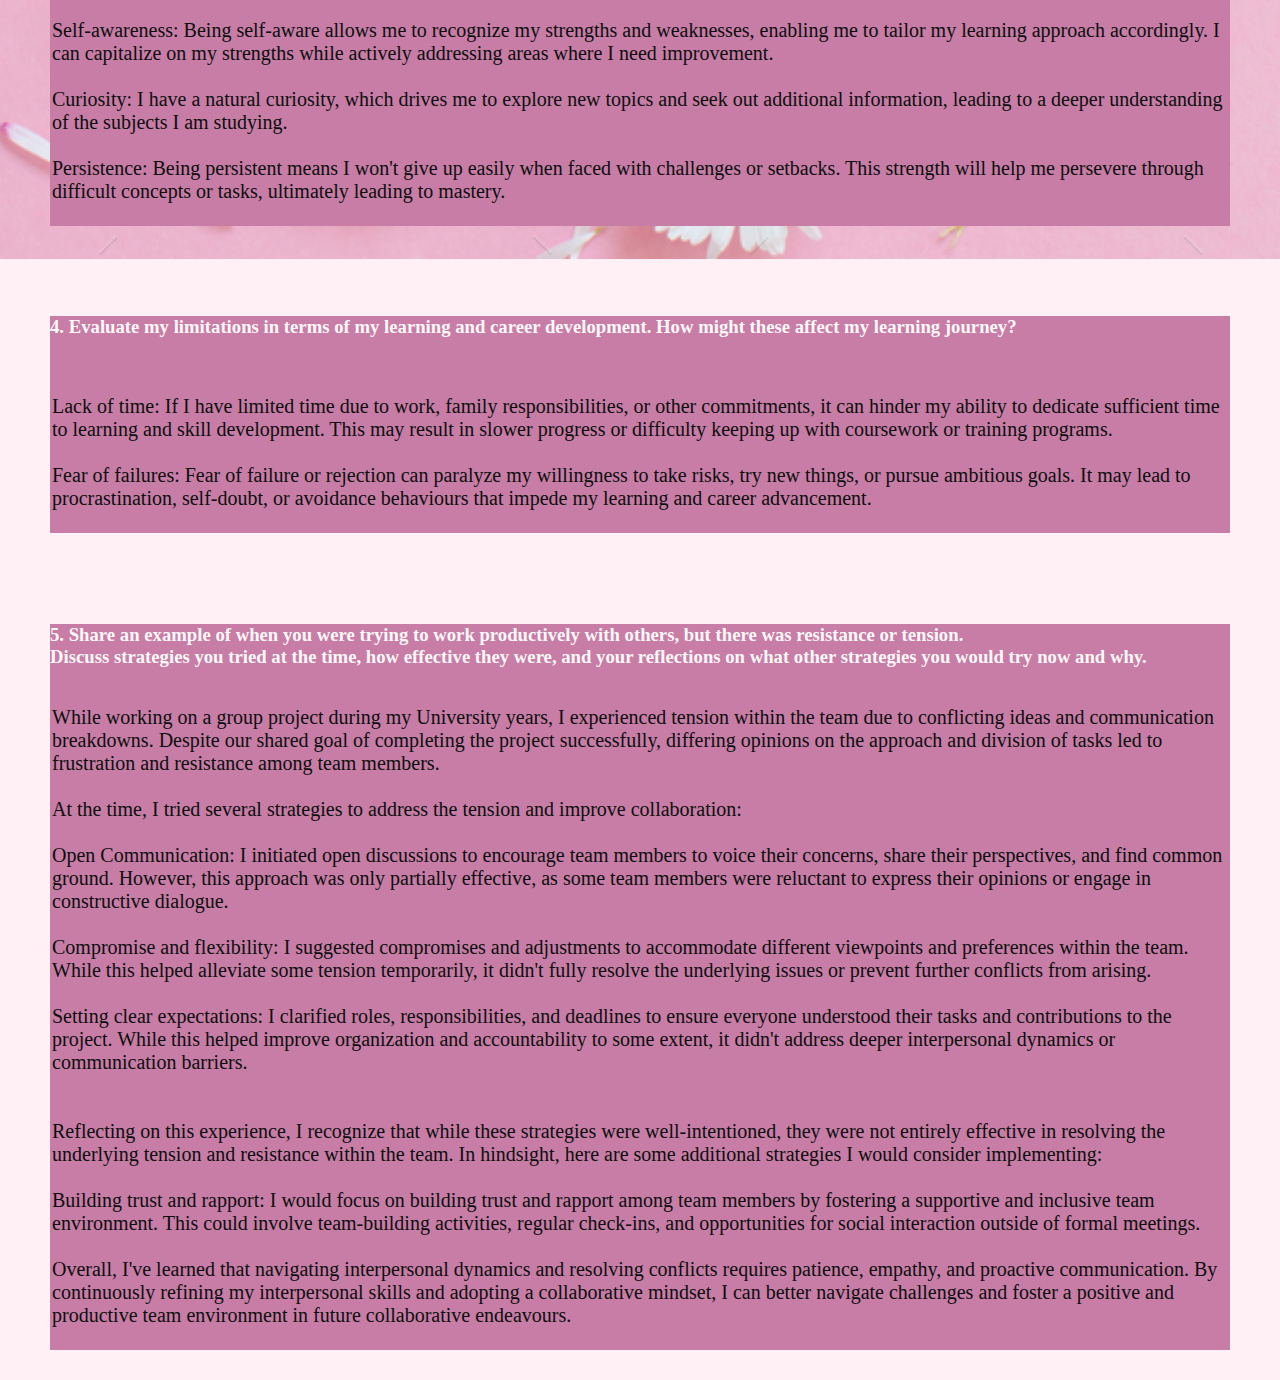
==== commit 62f224fc: "Updated links & Indent" ====
--- a/culture-values-identity.html
+++ b/culture-values-identity.html
@@ -8,17 +8,17 @@
     <link rel="preconnect" href="https://fonts.googleapis.com">
     <link rel="preconnect" href="https://fonts.gstatic.com" crossorigin>
     <link href="https://fonts.googleapis.com/css2?family=Satisfy&display=swap" rel="stylesheet">
-<link href="https://fonts.googleapis.com/css2?family=Elsie:wght@400;900&display=swap" rel="stylesheet">
-<link href="https://fonts.googleapis.com/css2?family=Elsie:wght@400;900&family=Gorditas:wght@400;700&display=swap" rel="stylesheet">
-<style>    
-body {
+    <link href="https://fonts.googleapis.com/css2?family=Elsie:wght@400;900&display=swap" rel="stylesheet">
+    <link href="https://fonts.googleapis.com/css2?family=Elsie:wght@400;900&family=Gorditas:wght@400;700&display=swap" rel="stylesheet">
+  <style>    
+      body {
         background-image: url('Images/daisy.jpg');
         background-repeat: no-repeat;
         background-attachment: fixed;
         background-size: cover;
       }
-      </style>
-      <style>
+  </style>
+  <style>
       ul {
         list-style-type: none;
         margin: 0;
@@ -39,143 +39,171 @@
         text-decoration: none;
       }
       li a:hover {
-  background-color: #81127f;
-}
-    </style>
+        background-color: #81127f;
+      }
+  </style>
 
-    <title>My First blog</title>
+  <title>My First blog</title>
   </head>
   
-  <body>
-    <!--Starting Header-->
-      <div>
-        <h1 class="gorditas-bold">Culture, Values, & Identity</h1>
-        <img class="icon" src="Images/stitch.jpg" alt="Stitch-icon">
-      </div>
+<body>
+
+  <div>
+      <h1 class="gorditas-bold">Culture, Values, & Identity</h1>
+      <img class="icon" src="Images/stitch.jpg" alt="Stitch-icon">
+  </div>
        
-          <div class="nav1">
-            <header>
-    <div class="dropdown">
+  <div class="dropdown">
       <button class="dropbtn">CORE BLOGS</button>
       <div class="dropdown-content">
-        <a class="elsie-black" href="index.html">JOY'S BLOG</a><br>
-        <br>
-        <a class="elsie-black" class="active1" href="culture-values-identity.html">Culture,Values, & Identity</a><br>
-        <br>
-        <a class="elsie-black" href="blog/te-houtaewa-template.html">TE HOUTEAWA</a><br>
-        <br>
-        <a class="elsie-black" href="learning-plan.html">Learning Plan</a><br>
-        <br>
-        <a class="elsie-black" href="emotional-intelligence.html">Emotional Intelligence</a><br>
+          <a class="elsie-black" href="index.html">JOY'S BLOG</a><br>
+          <br>
+          <a class="elsie-black" class="active1" href="culture-values-identity.html">Culture,Values, & Identity</a><br>
+          <br>
+          <a class="elsie-black" href="blog/te-houtaewa-template.html">TE HOUTEAWA</a><br>
+          <br>
+          <a class="elsie-black" href="learning-plan.html">Learning Plan</a><br>
+          <br>
+          <a class="elsie-black" href="emotional-intelligence.html">Emotional Intelligence</a>
+          <br>
+          <a class="elsie-black" href="neuroplasticity.html">Neuroplasticity & Growth Mindset</a><br>
+          <br>
+          <a class="elsie-black" href="te-whare-tapa-wha.html">Te Whare Tapa Whā</a>
       </div>
-      </div>
+  </div>
  
-<div class="dropdown">
-<button class="dropbtn">TECH BLOGS</button>  
-<div class="dropdown-content">
-<a class="elsie-black" href="html-css.html">Relative, Absolute, & Fixed Positioning</a><br>
-<br>
-<a class="elsie-black" href="javascript-dom.html">Javascript Fudamentals</a><br>
-<br>
-<a class="elsie-black" href="html-css-relationship.html">HTML & CSS Relationship</a><br>
-</div> 
-</div>
-</header>
-</div>
-
-<div>
-<h3>1.	Explain a situation where you have made an ethical decision. Discuss how you weighed up the values involved in that decision, the decision you made, and how you reflect on the decision now.</h3><br>
-<br><p>
-A few years ago, while working at a previous job, I encountered a situation where a colleague inadvertently left confidential client information on their desk. 
-This information included sensitive financial data that could potentially harm the client if it fell into the wrong hands. As I noticed this, I faced a dilemma: 
-whether to respect my colleague's privacy and overlook the issue or to take action to ensure the security of the client's information.<br>
-<br>
-In weighing up the values involved, I considered the importance of client confidentiality, trustworthiness, and integrity.
- I also reflected on the potential consequences of either action ignoring the situation could risk breaching client confidentiality and damaging the reputation of our organization,
-  while acting might strain my relationship with my colleague and lead to uncomfortable confrontations.<br>
-<br>
-After careful consideration, I decided to address the issue discreetly with my colleague.
- I approached them in a non-confrontational manner, expressing concern about the unintentional disclosure of confidential information and helping in securing it properly. 
- My intention was not to blame or shame my colleague but to collaborate on finding a solution that prioritized the protection of our clients' data.<br>
-<br>
-Looking back on the decision now, I believe it was the right course of action. By addressing the issue proactively and respectfully, 
-I upheld ethical principles of confidentiality and integrity while also maintaining a positive working relationship with my colleague.
- The experience reinforced the importance of being vigilant about ethical considerations in the workplace and approaching such situations with empathy and professionalism.
-</p>
-</div>
-<div><br>
-<h3>2.	Describe how your culture and the people around you have influenced your values and identity.</h3><br>
-<br><p>
-My culture and the people around me play a significant role in shaping my identity and values. 
-Growing up I was exposed to a particular cultural context through traditions, norms, customs, and shared beliefs, in which influences how I perceive the world and my place within it. 
-Similarly, the interactions and relationships I have with my family, friends, mentors, and other individuals contribute to shaping my values and sense of self.<br>
-<br>
-For instance, my parents and other family members would often imprint foundational values to me and to my siblings through teachings and behaviours 
-such as showing respect, honesty, kindness, and compassion to one another and to other people. 
-These values would serve as my guiding principles as I navigate various life situations and making decisions.<br>
-<br>
-Additionally, interacting with group members and social circles could also influence my identity and values as a person.
- Peers who share the same values and have similar beliefs, interests or backgrounds could strengthen my certain values and norms while challenging others. 
- This dynamic process would continuously influence throughout my daily life, shaping my values and identities in complex ways.<br>
-<br>
-Moreover, it could broaden my understanding and appreciation of different values and identities 
-when I am exposed to diverse cultures, experiences, and perspectives in life and other individuals. 
-This kind of exposures would encourage tolerance, empathy, and cultural sensitivity, helping to create a worldview that is more complex and inclusive.<br>
-<br>
-</p>
-</div>
-<div>
-  <br>
-<h3>3.	Identify your strengths and how they will support you during your learning journey.</h3><br>
-<br><p>
-Resilience: Resilience enables me to bounce back from setbacks and learn from failures. It helps me view challenges as opportunities for growth rather than obstacles to success, fostering a positive attitude towards learning.<br>
-<br>
-Self-awareness: Being self-aware allows me to recognize my strengths and weaknesses, enabling me to tailor my learning approach accordingly.
- I can capitalize on my strengths while actively addressing areas where I need improvement.<br>
- <br>
- Curiosity: I have a natural curiosity, which drives me to explore new topics and seek out additional information, leading to a deeper understanding of the subjects I am studying.<br>
-<br>
-Persistence: Being persistent means I won't give up easily when faced with challenges or setbacks. This strength will help me persevere through difficult concepts or tasks, ultimately leading to mastery.<br>
-</p><br>
-</div>
-<div><br>
-<h3>4. Evaluate my limitations in terms of my learning and career development. How might these affect my learning journey?</h3><br>
-<p><br>
-Lack of time: If I have limited time due to work, family responsibilities, or other commitments, it can hinder my ability to dedicate sufficient time to learning and skill development. 
-This may result in slower progress or difficulty keeping up with coursework or training programs.<br>
-<br>
-Fear of failures:  Fear of failure or rejection can paralyze my willingness to take risks, try new things, or pursue ambitious goals. 
-It may lead to procrastination, self-doubt, or avoidance behaviours that impede my learning and career advancement.<br>
-<br></p>
-</div>
-<div><br>
-<h3>5. Share an example of when you were trying to work productively with others, but there was resistance or tension.
-   Discuss strategies you tried at the time, how effective they were, and your reflections on what other strategies you would try now and why.</h3><br>
-<br><p>
-While working on a group project during my University years, I experienced tension within the team due to conflicting ideas and communication breakdowns. 
-Despite our shared goal of completing the project successfully, differing opinions on the approach and division of tasks led to frustration and resistance among team members.<br>
-<br>
-At the time, I tried several strategies to address the tension and improve collaboration:<br>
-<br>
-Open Communication: I initiated open discussions to encourage team members to voice their concerns, share their perspectives, and find common ground. 
-However, this approach was only partially effective, as some team members were reluctant to express their opinions or engage in constructive dialogue.<br>
-<br>
-Compromise and flexibility: I suggested compromises and adjustments to accommodate different viewpoints and preferences within the team. 
-While this helped alleviate some tension temporarily, it didn't fully resolve the underlying issues or prevent further conflicts from arising.<br>
-<br>
-Setting clear expectations:  I clarified roles, responsibilities, and deadlines to ensure everyone understood their tasks and contributions to the project. 
-While this helped improve organization and accountability to some extent, it didn't address deeper interpersonal dynamics or communication barriers.<br>
-<br>
-<br>
-Reflecting on this experience, I recognize that while these strategies were well-intentioned, they were not entirely effective in resolving the underlying tension and resistance within the team.
- In hindsight, here are some additional strategies I would consider implementing:<br>
-<br>
-Building trust and rapport: I would focus on building trust and rapport among team members by fostering a supportive and inclusive team environment. 
-This could involve team-building activities, regular check-ins, and opportunities for social interaction outside of formal meetings.<br>
-<br>
-Overall, I've learned that navigating interpersonal dynamics and resolving conflicts requires patience, empathy, and proactive communication. 
-By continuously refining my interpersonal skills and adopting a collaborative mindset, I can better navigate challenges and foster a positive and productive team environment in future collaborative endeavours.<br>
-</p> <br>
-</div>  
+  <div class="dropdown">
+      <button class="dropbtn">TECH BLOGS</button>  
+      <div class="dropdown-content">
+        <a class="elsie-black" href="html-css.html">Relative, Absolute, & Fixed Positioning</a><br>
+        <br>
+        <a class="elsie-black" href="javascript-dom.html">Javascript Fundamentals</a><br>
+        <br>
+        <a class="elsie-black" href="html-css-relationship.html">HTML & CSS Relationship</a><br>
+        <br>
+      </div> 
+  </div>
+    <br>
+    <br>
+    <br>
+  <div>
+    <br>
+    <h3>1.	Explain a situation where you have made an ethical decision. Discuss how you weighed up the values involved in that decision, the decision you made, and how you reflect on the decision now.</h3><br>
+    <br>
+    <p>
+        A few years ago, while working at a previous job, I encountered a situation where a colleague inadvertently left confidential client information on their desk. 
+        This information included sensitive financial data that could potentially harm the client if it fell into the wrong hands. As I noticed this, I faced a dilemma: 
+        whether to respect my colleague's privacy and overlook the issue or to take action to ensure the security of the client's information.<br>
+        <br>
+        In weighing up the values involved, I considered the importance of client confidentiality, trustworthiness, and integrity.
+        I also reflected on the potential consequences of either action ignoring the situation could risk breaching client confidentiality and damaging the reputation of our organization,
+        while acting might strain my relationship with my colleague and lead to uncomfortable confrontations.<br>
+        <br>
+        After careful consideration, I decided to address the issue discreetly with my colleague.
+        I approached them in a non-confrontational manner, expressing concern about the unintentional disclosure of confidential information and helping in securing it properly. 
+        My intention was not to blame or shame my colleague but to collaborate on finding a solution that prioritized the protection of our clients' data.<br>
+        <br>
+        Looking back on the decision now, I believe it was the right course of action. By addressing the issue proactively and respectfully, 
+        I upheld ethical principles of confidentiality and integrity while also maintaining a positive working relationship with my colleague.
+        The experience reinforced the importance of being vigilant about ethical considerations in the workplace and approaching such situations with empathy and professionalism.
+        <br>
+    </p>
+  </div>
+    <br>
+    <br>
+    <br>
+  <div>
+    <br>
+    <h3>2.	Describe how your culture and the people around you have influenced your values and identity.</h3><br>
+    <br>
+    <p>
+        My culture and the people around me play a significant role in shaping my identity and values. 
+        Growing up I was exposed to a particular cultural context through traditions, norms, customs, and shared beliefs, in which influences how I perceive the world and my place within it. 
+        Similarly, the interactions and relationships I have with my family, friends, mentors, and other individuals contribute to shaping my values and sense of self.<br>
+        <br>
+        For instance, my parents and other family members would often imprint foundational values to me and to my siblings through teachings and behaviours 
+        such as showing respect, honesty, kindness, and compassion to one another and to other people. 
+        These values would serve as my guiding principles as I navigate various life situations and making decisions.<br>
+        <br>
+        Additionally, interacting with group members and social circles could also influence my identity and values as a person.
+        Peers who share the same values and have similar beliefs, interests or backgrounds could strengthen my certain values and norms while challenging others. 
+        This dynamic process would continuously influence throughout my daily life, shaping my values and identities in complex ways.<br>
+        <br>
+        Moreover, it could broaden my understanding and appreciation of different values and identities 
+        when I am exposed to diverse cultures, experiences, and perspectives in life and other individuals. 
+        This kind of exposures would encourage tolerance, empathy, and cultural sensitivity, helping to create a worldview that is more complex and inclusive.<br>
+        <br>
+    </p>
+  </div>
+    <br>
+    <br>
+    <br>
+  <div>
+    <br>
+    <h3>3.	Identify your strengths and how they will support you during your learning journey.</h3><br>
+    <br>
+    <p>
+        Resilience: Resilience enables me to bounce back from setbacks and learn from failures. It helps me view challenges as opportunities for growth rather than obstacles to success, fostering a positive attitude towards learning.<br>
+        <br>
+        Self-awareness: Being self-aware allows me to recognize my strengths and weaknesses, enabling me to tailor my learning approach accordingly.
+        I can capitalize on my strengths while actively addressing areas where I need improvement.<br>
+        <br>
+        Curiosity: I have a natural curiosity, which drives me to explore new topics and seek out additional information, leading to a deeper understanding of the subjects I am studying.<br>
+        <br>
+        Persistence: Being persistent means I won't give up easily when faced with challenges or setbacks. This strength will help me persevere through difficult concepts or tasks, ultimately leading to mastery.<br>
+        <br>
+    </p>
+  </div>
+    <br>
+    <br>
+    <br>
+  <div>
+    <h3>4. Evaluate my limitations in terms of my learning and career development. How might these affect my learning journey?</h3><br>
+    <br>
+    <p>
+        Lack of time: If I have limited time due to work, family responsibilities, or other commitments, it can hinder my ability to dedicate sufficient time to learning and skill development. 
+        This may result in slower progress or difficulty keeping up with coursework or training programs.<br>
+        <br>
+        Fear of failures:  Fear of failure or rejection can paralyze my willingness to take risks, try new things, or pursue ambitious goals. 
+        It may lead to procrastination, self-doubt, or avoidance behaviours that impede my learning and career advancement.<br>
+        <br>
+    </p>
+  </div>
+    <br>
+    <br>
+    <br>
+  <div>
+    <h3>5. Share an example of when you were trying to work productively with others, but there was resistance or tension.
+          <br>     
+          Discuss strategies you tried at the time, how effective they were, and your reflections on what other strategies you would try now and why.
+   </h3>
+    <br>
+    <p>
+        While working on a group project during my University years, I experienced tension within the team due to conflicting ideas and communication breakdowns. 
+        Despite our shared goal of completing the project successfully, differing opinions on the approach and division of tasks led to frustration and resistance among team members.<br>
+        <br>
+        At the time, I tried several strategies to address the tension and improve collaboration:<br>
+        <br>
+        Open Communication: I initiated open discussions to encourage team members to voice their concerns, share their perspectives, and find common ground. 
+        However, this approach was only partially effective, as some team members were reluctant to express their opinions or engage in constructive dialogue.<br>
+        <br>
+        Compromise and flexibility: I suggested compromises and adjustments to accommodate different viewpoints and preferences within the team. 
+        While this helped alleviate some tension temporarily, it didn't fully resolve the underlying issues or prevent further conflicts from arising.<br>
+        <br>
+        Setting clear expectations:  I clarified roles, responsibilities, and deadlines to ensure everyone understood their tasks and contributions to the project. 
+        While this helped improve organization and accountability to some extent, it didn't address deeper interpersonal dynamics or communication barriers.<br>
+        <br>
+        <br>
+        Reflecting on this experience, I recognize that while these strategies were well-intentioned, they were not entirely effective in resolving the underlying tension and resistance within the team.
+        In hindsight, here are some additional strategies I would consider implementing:<br>
+        <br>
+        Building trust and rapport: I would focus on building trust and rapport among team members by fostering a supportive and inclusive team environment. 
+        This could involve team-building activities, regular check-ins, and opportunities for social interaction outside of formal meetings.<br>
+        <br>
+        Overall, I've learned that navigating interpersonal dynamics and resolving conflicts requires patience, empathy, and proactive communication. 
+        By continuously refining my interpersonal skills and adopting a collaborative mindset, I can better navigate challenges and foster a positive and productive team environment in future collaborative endeavours.<br>
+        <br>
+    </p>
+  </div>  
 </body>
 </html>--- a/styles/main.css
+++ b/styles/main.css
@@ -1,7 +1,6 @@
 body {
   background-color: lavenderblush;
   margin: 30px 50px 30px 50px;
-  
 }
 
 img {
@@ -10,36 +9,64 @@
   display: block;
   margin-left: auto;
   margin-right: auto;
-
+}
+
+.main h1 {
+  font-size: 26px;
+  line-height: 160px;
+  text-align: center;
+  background-color: white; 
+  margin: auto;
+  display: block;
 }
 
 h1 {
-  color: rgb(248, 213, 246);
+  color: rgb(149, 60, 145);
 
   background-color: rgb(236, 189, 205);
-  font-size: 40px;
+  font-size: 50px;
   font-weight: bold;
   font-style: italic;
   padding: 50px 30px 50px 30px;
-  border-style: ridge;
   border-width: 3px;
   text-align: center;
 }
 
+.main-header {
+  position: fixed;
+  top: 0;
+  width: 94%;
+  height: 60px;
+  background-color: rgb(249, 242, 248);
+  display: inline-block;
+}
+
+nav {
+  width: auto;
+}
 p {
   color: hwb(160 5% 94%);
   margin: 2px;
   margin-bottom: 2vh;
-  font-size: 20px;
-}
-
-
+  font-size: 20px;  
+}
+
+
+
+.pt-sans-regular-italic {
+  font-family: "PT Sans", sans-serif;
+  font-weight: 200;
+  font-style: italic;
+  text-indent: 20px;
+  text-align: left;
+  margin: auto;
+}
 
 .gorditas-bold {
   font-family: 'Satisfy', sans-serif;
   font-weight: bold;
   font-style: italic;
-  color: rgba(58, 54, 57, 0.659);
+  color: rgba(22, 21, 22, 0.659);
   font-size: 45px;
   padding: 50px 30px 50px 30px;
   background-color: rgb(237, 189, 205);
@@ -106,11 +133,22 @@
   background-color: #edd7eb;
 }
 
+.active7 {
+  background-color: #edd7eb;
+}
+
+.active8 {
+  background-color: #edd7eb;
+}
+
+.active9 {
+  background-color: #edd7eb;
+}
 
 
 .nav1 {
   margin: auto;
-  width: 57%;
+  width: 90%;
 }
 
 .cities {
@@ -191,7 +229,7 @@
     box-shadow: 0px 8px 16px 0px rgb(149, 141, 141);
     z-index: 1;
   }
-  .dropdown-content a:hover {background-color: #fadff9}
+  .dropdown-content a:hover {background-color: #f8f3f7}
   
   .dropdown:hover .dropdown-content {
     display: block;
@@ -217,8 +255,8 @@
     width: 10%;
     height: auto;
     float: right;
-  position: relative;
-  border-radius: 50%;
+    position: relative;
+    border-radius: 50%;
   }
   
   div.gallery {
@@ -246,4 +284,133 @@
     font-family: "Gorditas", serif;
     font-weight: 700;
     font-style: normal;
+  }
+
+  div.physical {
+    margin: 20px;
+    border: 1px solid #ccc;
+    float: right;
+    width: 200px;
+  }
+  
+  div.physical:hover {
+    border: 1px solid #777;
+  }
+  
+  div.physical img {
+    width: 100%;
+    height: 100%;
+  }
+  
+  div.wellbeing {
+    padding: 15px;
+    text-align: left;
+  }
+
+  div.mentalhealth {
+    margin: 20px;
+    border: 1px solid #ccc;
+    float: left;
+    width: 200px;
+  }
+  
+  div.mentalhealth:hover {
+    border: 1px solid #777;
+  }
+  
+  div.mentalhealth img {
+    width: 100%;
+    height: 100%;
+  }
+  
+  div.wellbeing1 {
+    padding: 15px;
+    text-align: left;
+  }
+
+  
+  div.spiritual {
+    margin: 20px;
+    border: 1px solid #ccc;
+    float: right;
+    width: 200px;
+  }
+  
+  div.spiritual:hover {
+    border: 1px solid #777;
+  }
+  
+  div.spiritual img {
+    width: 100%;
+    height: 100%;
+  }
+  
+  div.wellbeing2 {
+    padding: 15px;
+    text-align: left;
+  }
+  div.family {
+    margin: 20px;
+    border: 1px solid #ccc;
+    float: left;
+    width: 200px;
+  }
+  
+  div.family:hover {
+    border: 1px solid #777;
+  }
+  
+  div.family img {
+    width: 100%;
+    height: 100%;
+  }
+  
+  div.wellbeing3 {
+    padding: 15px;
+    text-align: left;
+  }
+
+  div.nature {
+    margin: 20px;
+    border: 1px solid #ccc;
+    float: right;
+    width: 200px;
+  }
+  
+  div.nature:hover {
+    border: 1px solid #777;
+  }
+  
+  div.nature img {
+    width: 100%;
+    height: 100%;
+  }
+  
+  div.wellbeing4 {
+    padding: 15px;
+    text-align: left;
+  }
+
+  .problem-solving {
+    width: 100%;
+    height:auto;
+   
+  }
+
+
+  .block-image {
+    width: 400px; 
+    height: auto; 
+  }
+  .elegantly-image {
+    width: 400px; 
+    height: auto; 
+  }
+  .solution-image {
+    width: 400px; 
+    height: auto; 
+  }
+  .asking-image {
+    width: 400px; 
+    height: auto; 
   }